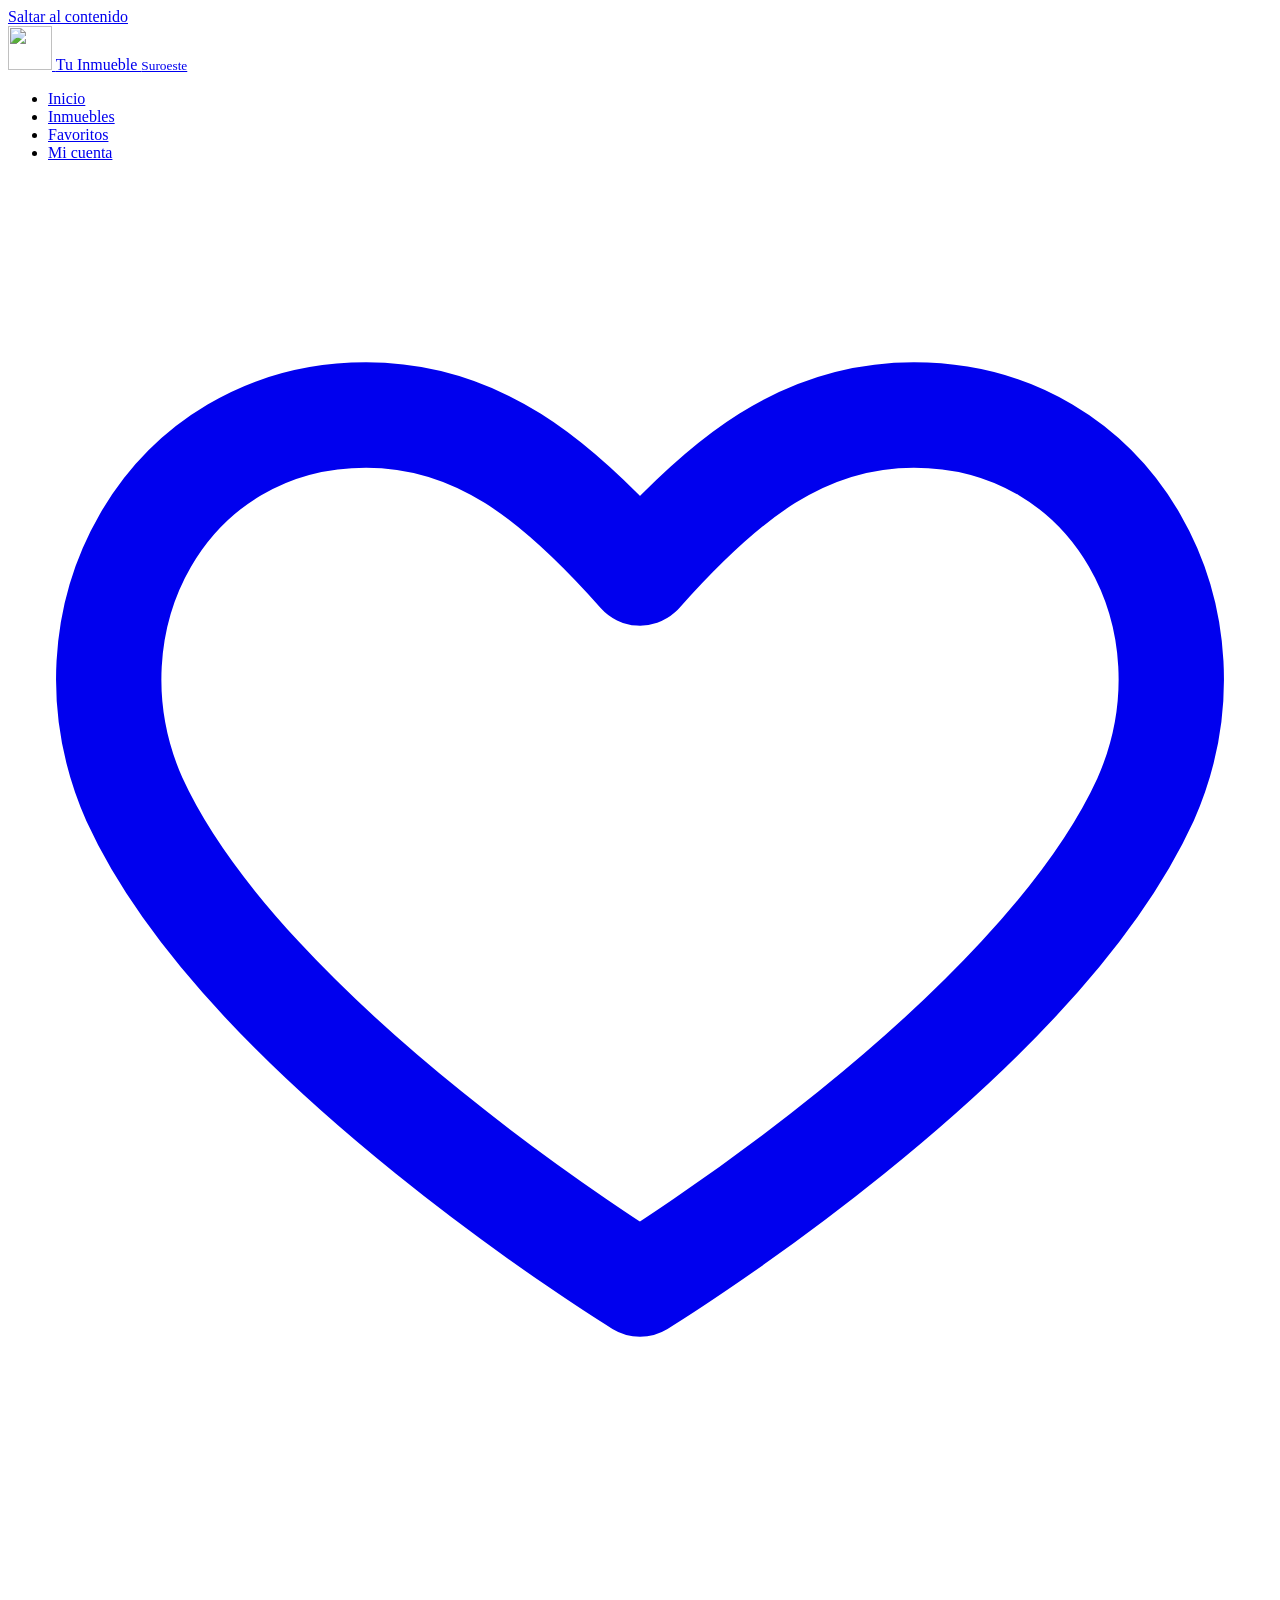
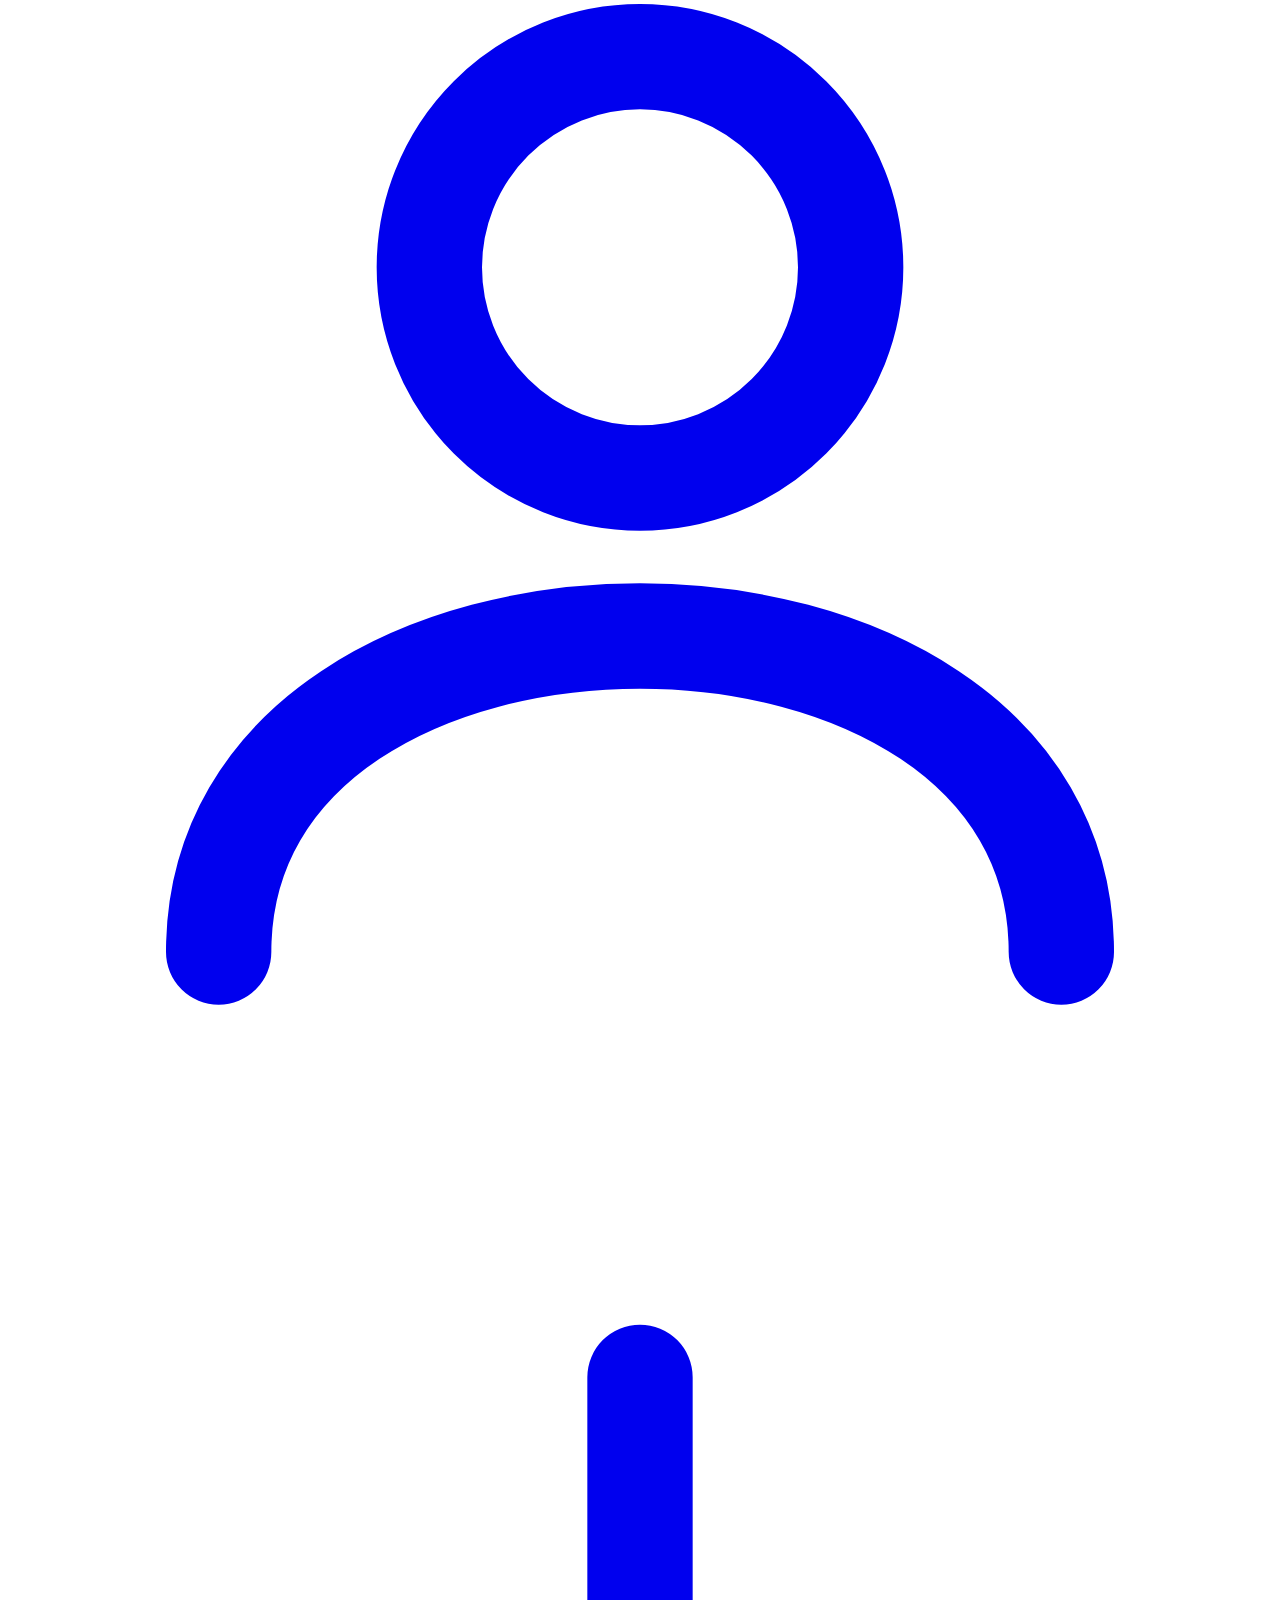
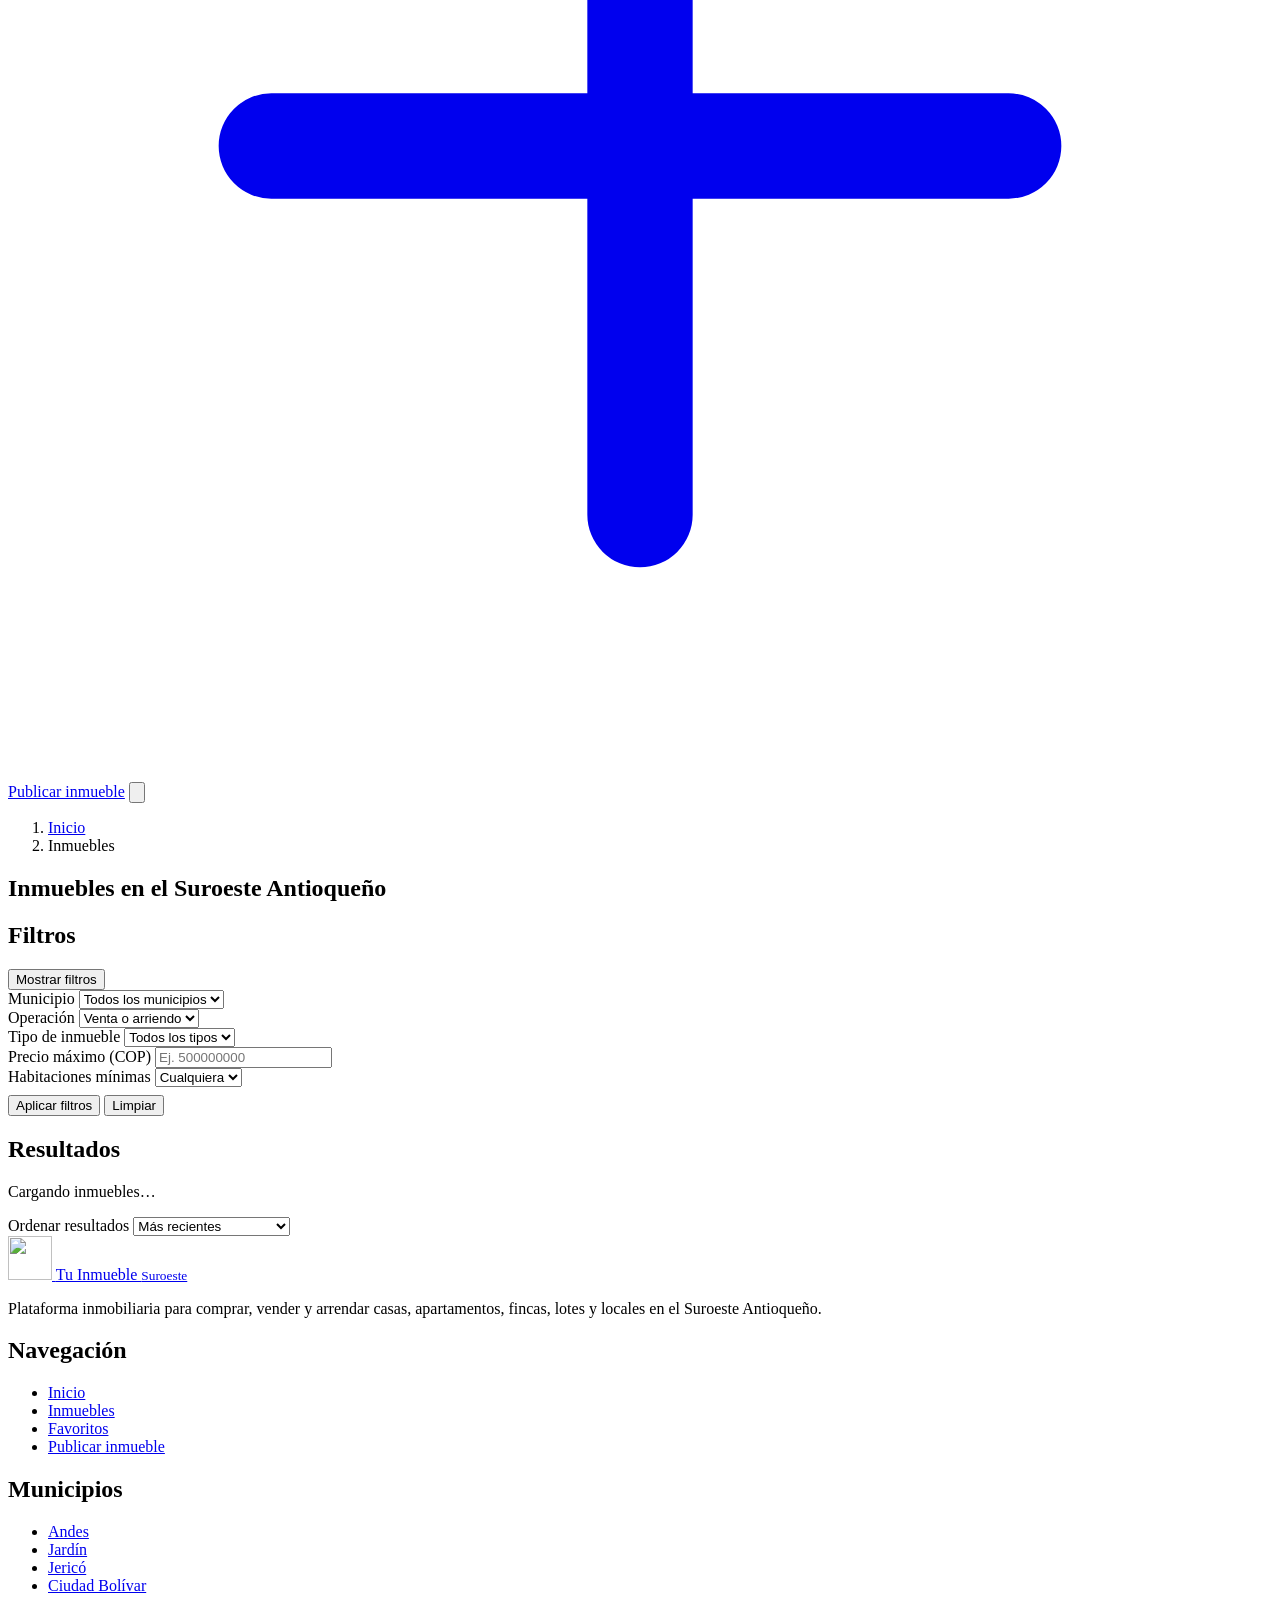
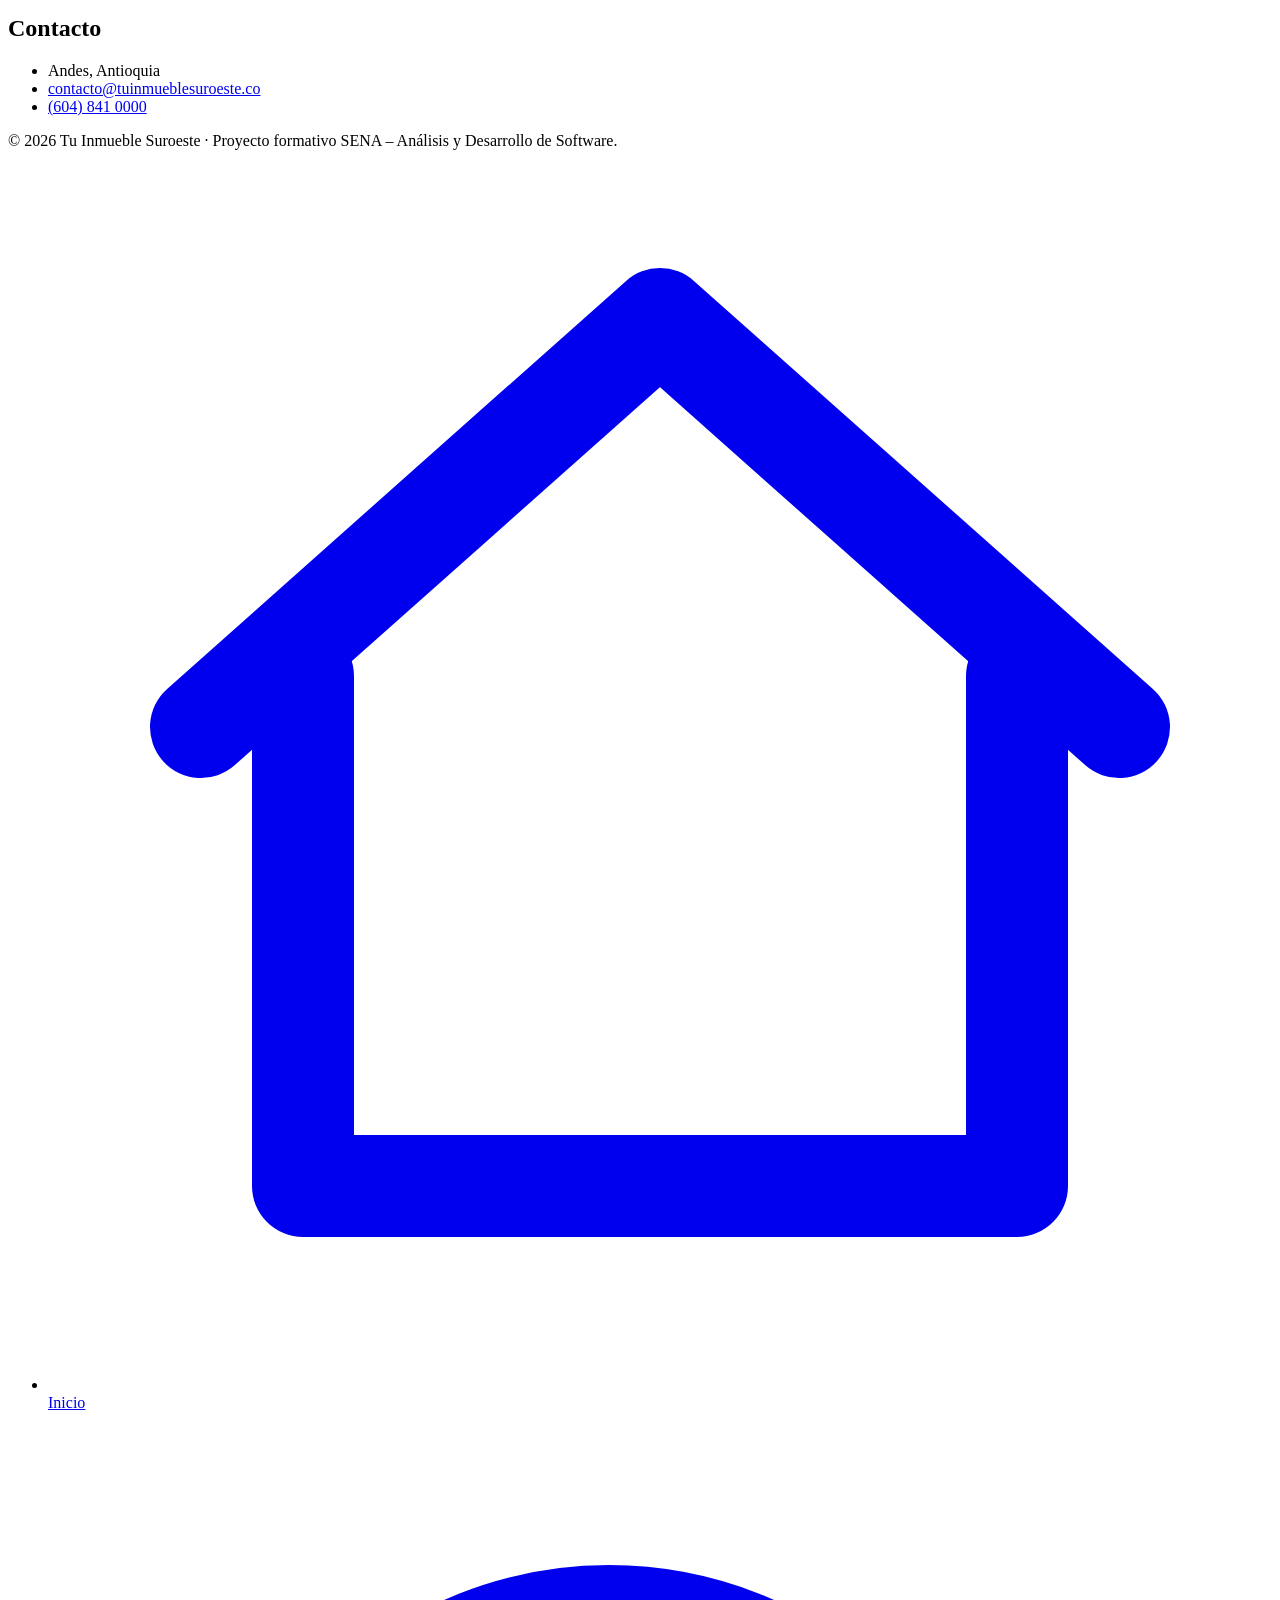
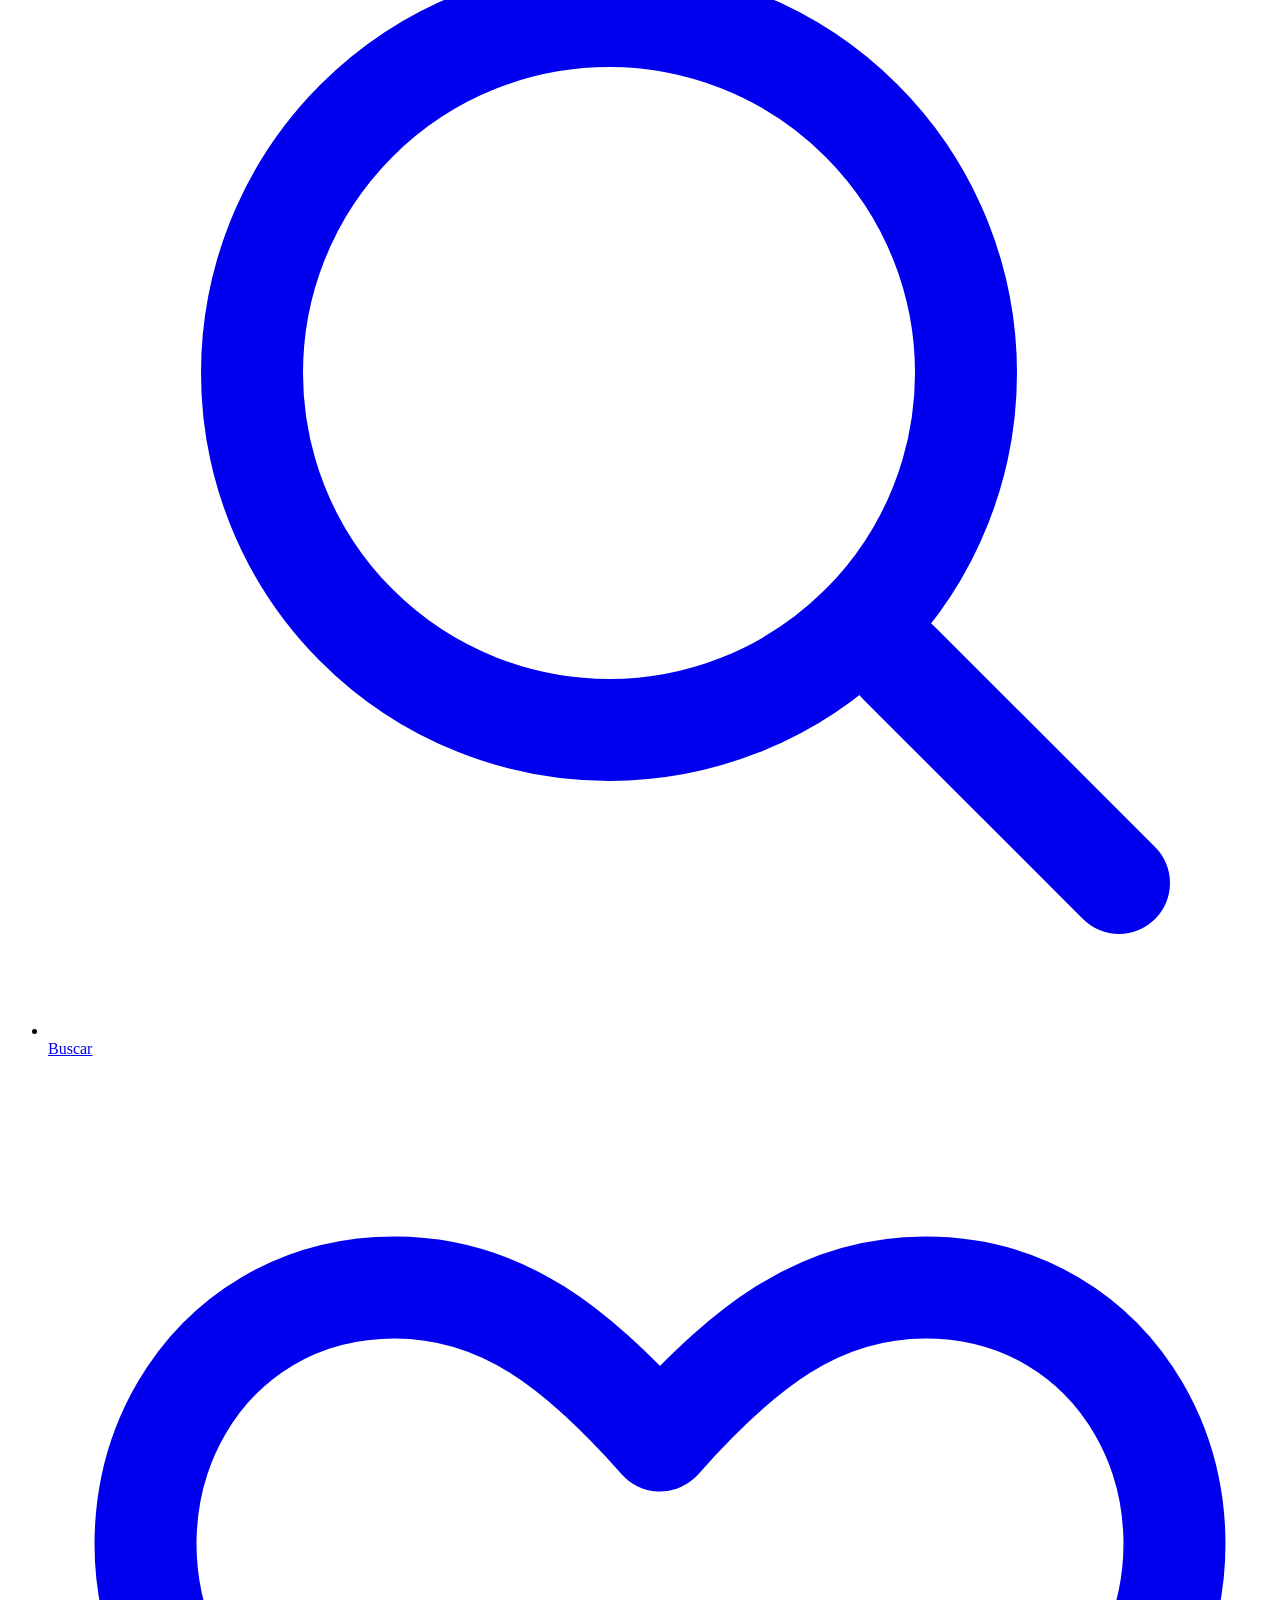
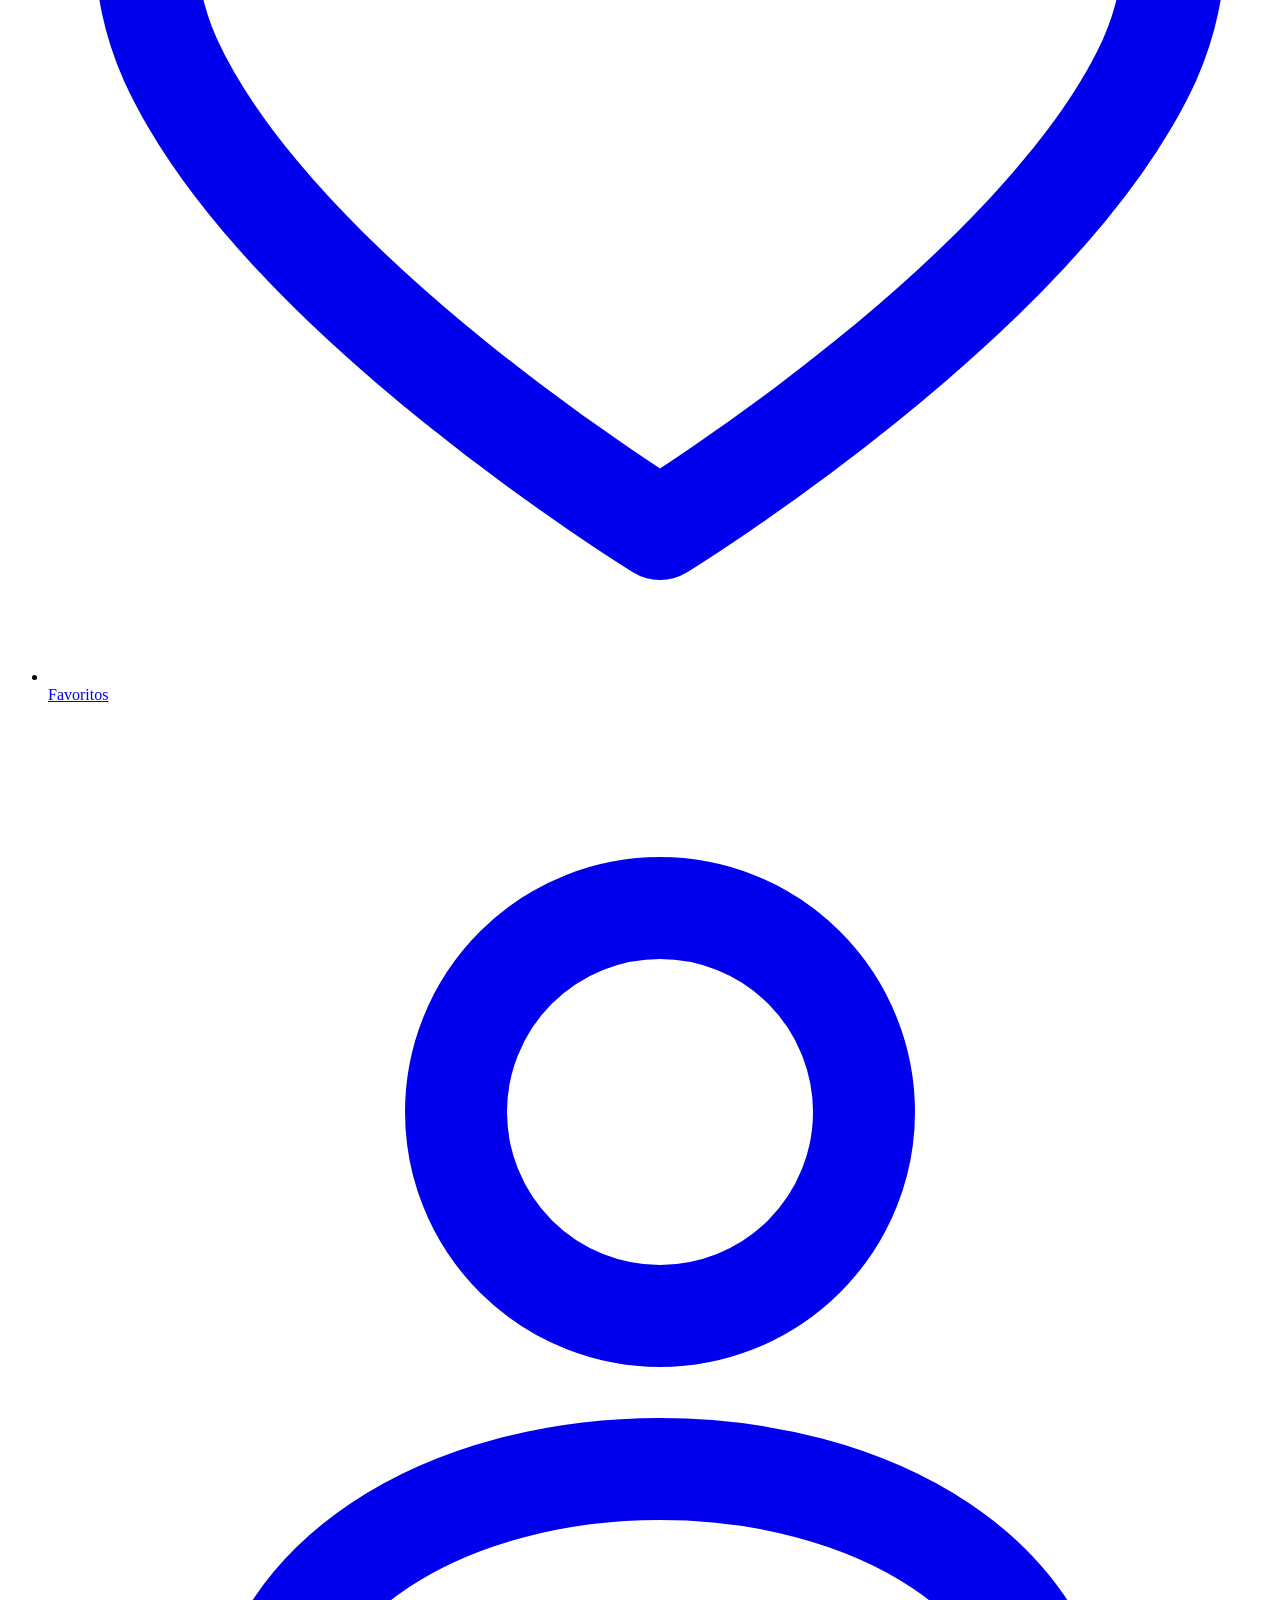
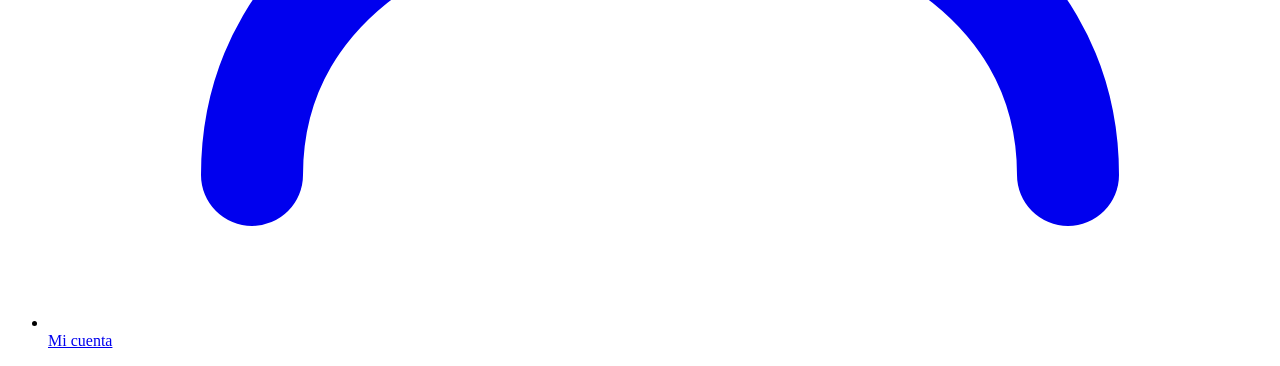
==== catalogo.html @ 83ddbb60 "Paginas de usuario (Home, catalogo, detalle, autenticacion, favoritos, Mi cuenta, publicar) y README" ====
<!DOCTYPE html>
<html lang="es">
<head>
    <meta charset="UTF-8">
    <meta name="viewport" content="width=device-width, initial-scale=1.0">
    <title>Inmuebles | Tu Inmueble Suroeste</title>
    <meta name="description" content="Catálogo de inmuebles en venta y arriendo en el Suroeste Antioqueño.">
    <link rel="icon" href="assets/img/logo.jpg">
    <link rel="preconnect" href="https://fonts.googleapis.com">
    <link rel="preconnect" href="https://fonts.gstatic.com" crossorigin>
    <link href="https://fonts.googleapis.com/css2?family=Inter:wght@400;500;600;700&display=swap" rel="stylesheet">
    <link rel="stylesheet" href="css/styles.css">
    <link rel="stylesheet" href="css/responsive.css">
</head>
<body data-page="catalogo" data-base="">

    <a class="skip-link" href="#contenido">Saltar al contenido</a>
    <header class="site-header">
        <div class="container">
            <a class="brand" href="index.html">
                <img src="assets/img/logo.jpg" alt="" width="44" height="44">
                <span>Tu Inmueble <small>Suroeste</small></span>
            </a>
            <nav class="main-nav" id="menu-principal" aria-label="Navegación principal">
                <ul>
                    <li><a href="index.html">Inicio</a></li>
                    <li><a href="catalogo.html" aria-current="page">Inmuebles</a></li>
                    <li><a href="favoritos.html">Favoritos</a></li>
                    <li><a href="mi-cuenta.html">Mi cuenta</a></li>
                </ul>
            </nav>
            <div class="header-actions">
                <a class="icon-link" href="favoritos.html" aria-label="Favoritos">
                    <svg viewBox="0 0 24 24" fill="none" stroke="currentColor" stroke-width="2" stroke-linecap="round" stroke-linejoin="round" aria-hidden="true"><path d="M12 21s-7.5-4.6-9.6-9.2C.9 8.4 3 4.5 6.8 4.5c2.1 0 3.6 1.2 5.2 3 1.6-1.8 3.1-3 5.2-3 3.8 0 5.9 3.9 4.4 7.3C19.5 16.4 12 21 12 21z"/></svg>
                    <span class="fav-count" hidden>0</span>
                </a>
                <a class="icon-link" href="login.html" aria-label="Ingresar o crear cuenta"><svg viewBox="0 0 24 24" fill="none" stroke="currentColor" stroke-width="2" stroke-linecap="round" stroke-linejoin="round" aria-hidden="true"><circle cx="12" cy="8" r="4"/><path d="M4 21c0-4 4-6 8-6s8 2 8 6"/></svg></a>
                <a class="btn btn-primary" href="publicar.html"><svg viewBox="0 0 24 24" fill="none" stroke="currentColor" stroke-width="2" stroke-linecap="round" stroke-linejoin="round" aria-hidden="true"><path d="M12 5v14M5 12h14"/></svg> Publicar inmueble</a>
                <button type="button" class="menu-toggle" aria-label="Abrir menú" aria-expanded="false" aria-controls="menu-principal"><svg viewBox="0 0 24 24" fill="none" stroke="currentColor" stroke-width="2" stroke-linecap="round" stroke-linejoin="round" aria-hidden="true"><path d="M4 6h16M4 12h16M4 18h16"/></svg></button>
            </div>
        </div>
    </header>

    <main id="contenido">
        <section class="page-title">
            <div class="container">
                <nav class="breadcrumb" aria-label="Ruta de navegación">
                    <ol>
                        <li><a href="index.html">Inicio</a></li>
                        <li aria-current="page">Inmuebles</li>
                    </ol>
                </nav>
                <h1>Inmuebles en el Suroeste Antioqueño</h1>
            </div>
        </section>

        <div class="container catalog-layout">
            <aside class="filters" data-collapsed="true" aria-labelledby="titulo-filtros">
                <h2 id="titulo-filtros">Filtros</h2>
                <button type="button" class="btn btn-outline btn-block filters-toggle" aria-expanded="false" aria-controls="form-filtros">Mostrar filtros</button>
                <form id="form-filtros">
                    <div class="form-field">
                        <label for="f-municipio">Municipio</label>
                        <select id="f-municipio" name="municipio">
                            <option value="">Todos los municipios</option>
                            <option value="Andes">Andes</option>
                            <option value="Betania">Betania</option>
                            <option value="Ciudad Bolívar">Ciudad Bolívar</option>
                            <option value="Hispania">Hispania</option>
                            <option value="Jardín">Jardín</option>
                            <option value="Jericó">Jericó</option>
                            <option value="Támesis">Támesis</option>
                        </select>
                    </div>
                    <div class="form-field">
                        <label for="f-operacion">Operación</label>
                        <select id="f-operacion" name="operacion">
                            <option value="">Venta o arriendo</option>
                            <option value="venta">Venta</option>
                            <option value="arriendo">Arriendo</option>
                        </select>
                    </div>
                    <div class="form-field">
                        <label for="f-tipo">Tipo de inmueble</label>
                        <select id="f-tipo" name="tipo">
                            <option value="">Todos los tipos</option>
                            <option value="casa">Casa</option>
                            <option value="apartamento">Apartamento</option>
                            <option value="finca">Finca</option>
                            <option value="lote">Lote</option>
                            <option value="local">Local</option>
                        </select>
                    </div>
                    <div class="form-field">
                        <label for="f-precio">Precio máximo (COP)</label>
                        <input type="number" id="f-precio" name="precio_max" min="0" step="100000" placeholder="Ej. 500000000">
                    </div>
                    <div class="form-field">
                        <label for="f-habitaciones">Habitaciones mínimas</label>
                        <select id="f-habitaciones" name="habitaciones">
                            <option value="">Cualquiera</option>
                            <option value="1">1 o más</option>
                            <option value="2">2 o más</option>
                            <option value="3">3 o más</option>
                            <option value="4">4 o más</option>
                        </select>
                    </div>
                    <button type="submit" class="btn btn-primary btn-block">Aplicar filtros</button>
                    <button type="reset" class="btn btn-outline btn-block" style="margin-top:8px">Limpiar</button>
                </form>
            </aside>

            <section aria-labelledby="titulo-resultados">
                <h2 id="titulo-resultados" class="visually-hidden">Resultados</h2>
                <div class="results-bar">
                    <p id="total-resultados" aria-live="polite">Cargando inmuebles…</p>
                    <div class="form-field" style="margin:0">
                        <label for="orden" class="visually-hidden">Ordenar resultados</label>
                        <select id="orden">
                            <option value="">Más recientes</option>
                            <option value="precio-asc">Precio: menor a mayor</option>
                            <option value="precio-desc">Precio: mayor a menor</option>
                        </select>
                    </div>
                </div>
                <div class="grid-cards" id="resultados"></div>
                <div class="empty-state" id="sin-resultados" hidden>
                    <span class="icon"><svg viewBox="0 0 24 24" fill="none" stroke="currentColor" stroke-width="2" stroke-linecap="round" stroke-linejoin="round" aria-hidden="true"><circle cx="11" cy="11" r="7"/><path d="M21 21l-4.3-4.3"/></svg></span>
                    <h3>No encontramos inmuebles con esos filtros</h3>
                    <p class="text-secondary">Prueba con otro municipio o un precio máximo mayor.</p>
                    <button type="reset" form="form-filtros" class="btn btn-secondary">Limpiar filtros</button>
                </div>
            </section>
        </div>
    </main>

    <footer class="site-footer">
        <div class="container">
            <div class="footer-grid">
                <section>
                    <a class="brand" href="index.html">
                <img src="assets/img/logo.jpg" alt="" width="44" height="44">
                <span>Tu Inmueble <small>Suroeste</small></span>
            </a>
                    <p>Plataforma inmobiliaria para comprar, vender y arrendar casas, apartamentos, fincas, lotes y locales en el Suroeste Antioqueño.</p>
                </section>
                <nav aria-label="Navegación del pie de página">
                    <h2>Navegación</h2>
                    <ul>
                        <li><a href="index.html">Inicio</a></li>
                        <li><a href="catalogo.html">Inmuebles</a></li>
                        <li><a href="favoritos.html">Favoritos</a></li>
                        <li><a href="publicar.html">Publicar inmueble</a></li>
                    </ul>
                </nav>
                <section>
                    <h2>Municipios</h2>
                    <ul>
                        <li><a href="catalogo.html?municipio=Andes">Andes</a></li>
                        <li><a href="catalogo.html?municipio=Jard%C3%ADn">Jardín</a></li>
                        <li><a href="catalogo.html?municipio=Jeric%C3%B3">Jericó</a></li>
                        <li><a href="catalogo.html?municipio=Ciudad%20Bol%C3%ADvar">Ciudad Bolívar</a></li>
                    </ul>
                </section>
                <section>
                    <h2>Contacto</h2>
                    <ul>
                        <li>Andes, Antioquia</li>
                        <li><a href="mailto:contacto@tuinmueblesuroeste.co">contacto@tuinmueblesuroeste.co</a></li>
                        <li><a href="tel:+576048410000">(604) 841 0000</a></li>
                    </ul>
                </section>
            </div>
            <p class="footer-bottom">© <span data-year>2026</span> Tu Inmueble Suroeste · Proyecto formativo SENA – Análisis y Desarrollo de Software.</p>
        </div>
    </footer>

    <nav class="bottom-nav" aria-label="Navegación móvil">
        <ul>
            <li><a href="index.html"><svg viewBox="0 0 24 24" fill="none" stroke="currentColor" stroke-width="2" stroke-linecap="round" stroke-linejoin="round" aria-hidden="true"><path d="M3 11l9-8 9 8"/><path d="M5 10v10h14V10"/></svg>Inicio</a></li>
            <li><a href="catalogo.html" aria-current="page"><svg viewBox="0 0 24 24" fill="none" stroke="currentColor" stroke-width="2" stroke-linecap="round" stroke-linejoin="round" aria-hidden="true"><circle cx="11" cy="11" r="7"/><path d="M21 21l-4.3-4.3"/></svg>Buscar</a></li>
            <li><a href="favoritos.html"><svg viewBox="0 0 24 24" fill="none" stroke="currentColor" stroke-width="2" stroke-linecap="round" stroke-linejoin="round" aria-hidden="true"><path d="M12 21s-7.5-4.6-9.6-9.2C.9 8.4 3 4.5 6.8 4.5c2.1 0 3.6 1.2 5.2 3 1.6-1.8 3.1-3 5.2-3 3.8 0 5.9 3.9 4.4 7.3C19.5 16.4 12 21 12 21z"/></svg>Favoritos</a></li>
            <li><a href="mi-cuenta.html"><svg viewBox="0 0 24 24" fill="none" stroke="currentColor" stroke-width="2" stroke-linecap="round" stroke-linejoin="round" aria-hidden="true"><circle cx="12" cy="8" r="4"/><path d="M4 21c0-4 4-6 8-6s8 2 8 6"/></svg>Mi cuenta</a></li>
        </ul>
    </nav>

    <script src="js/data.js"></script>
    <script src="js/main.js"></script>
</body>
</html>
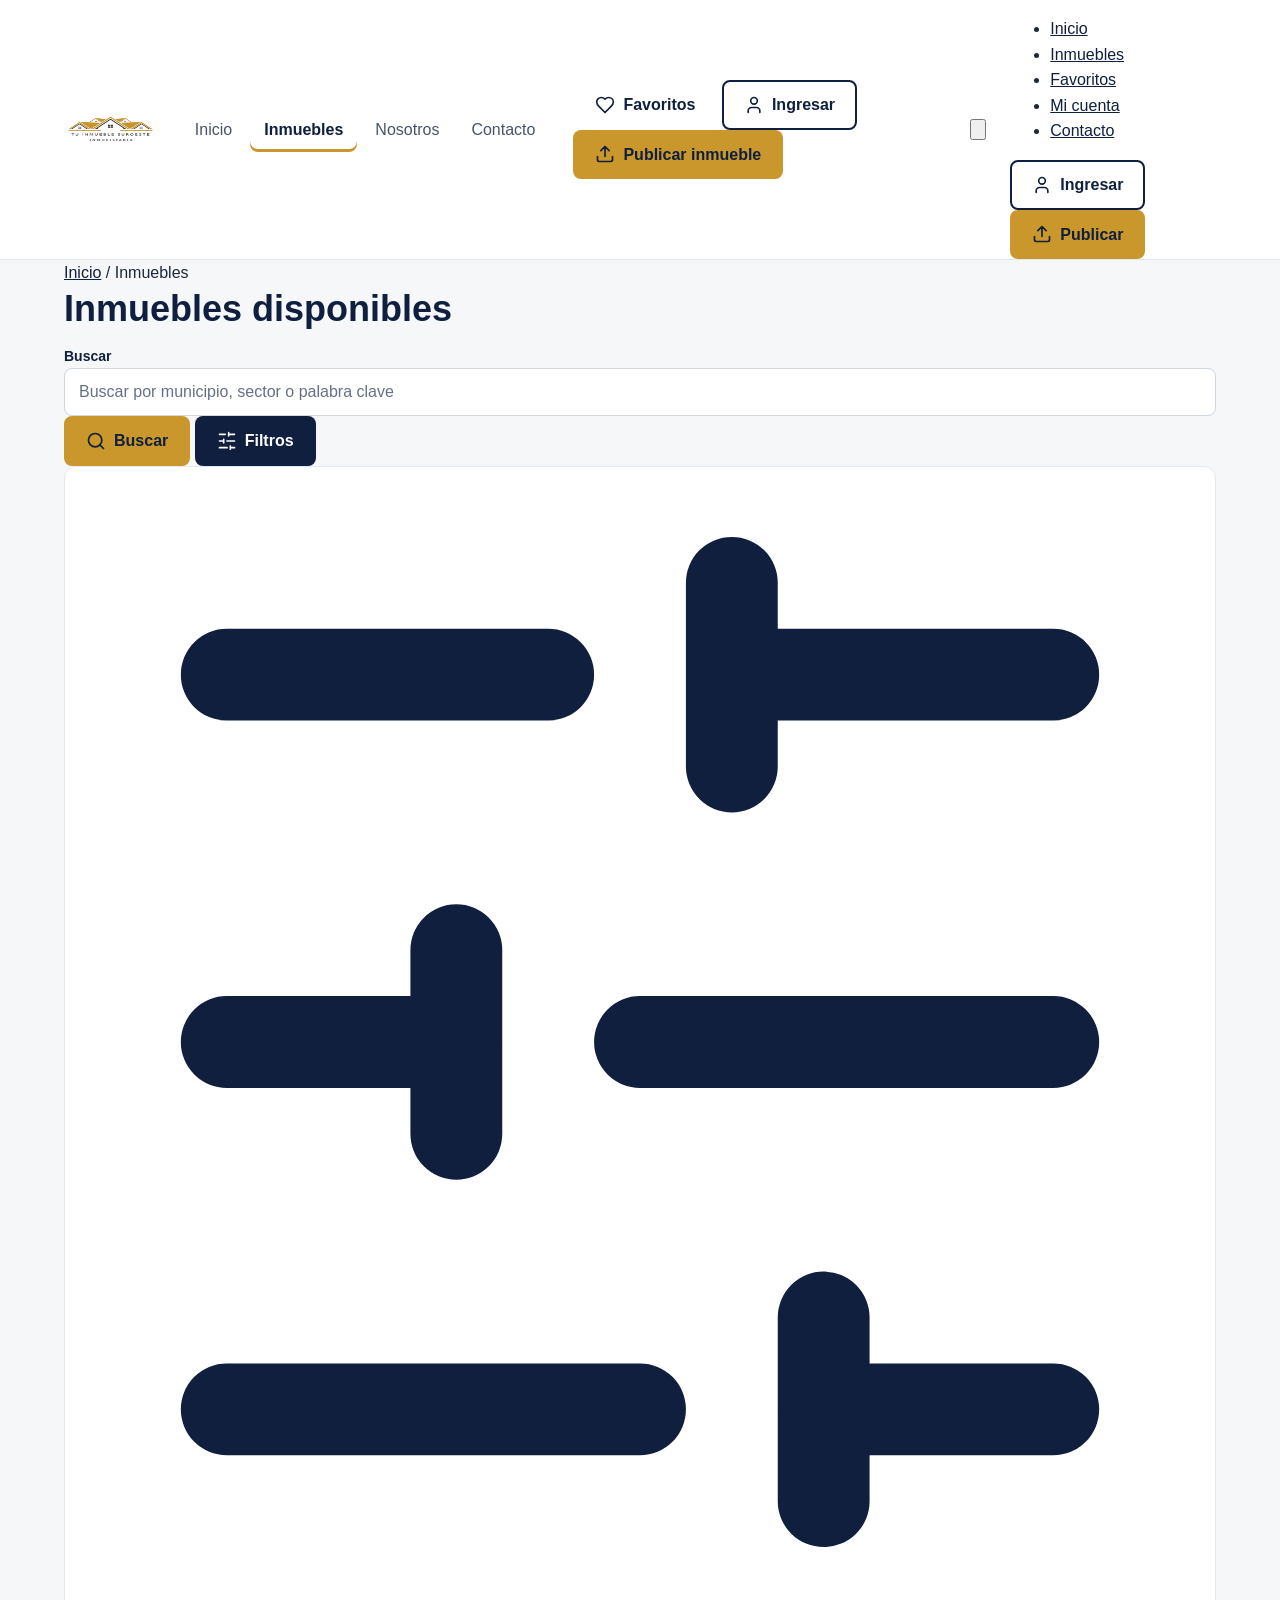
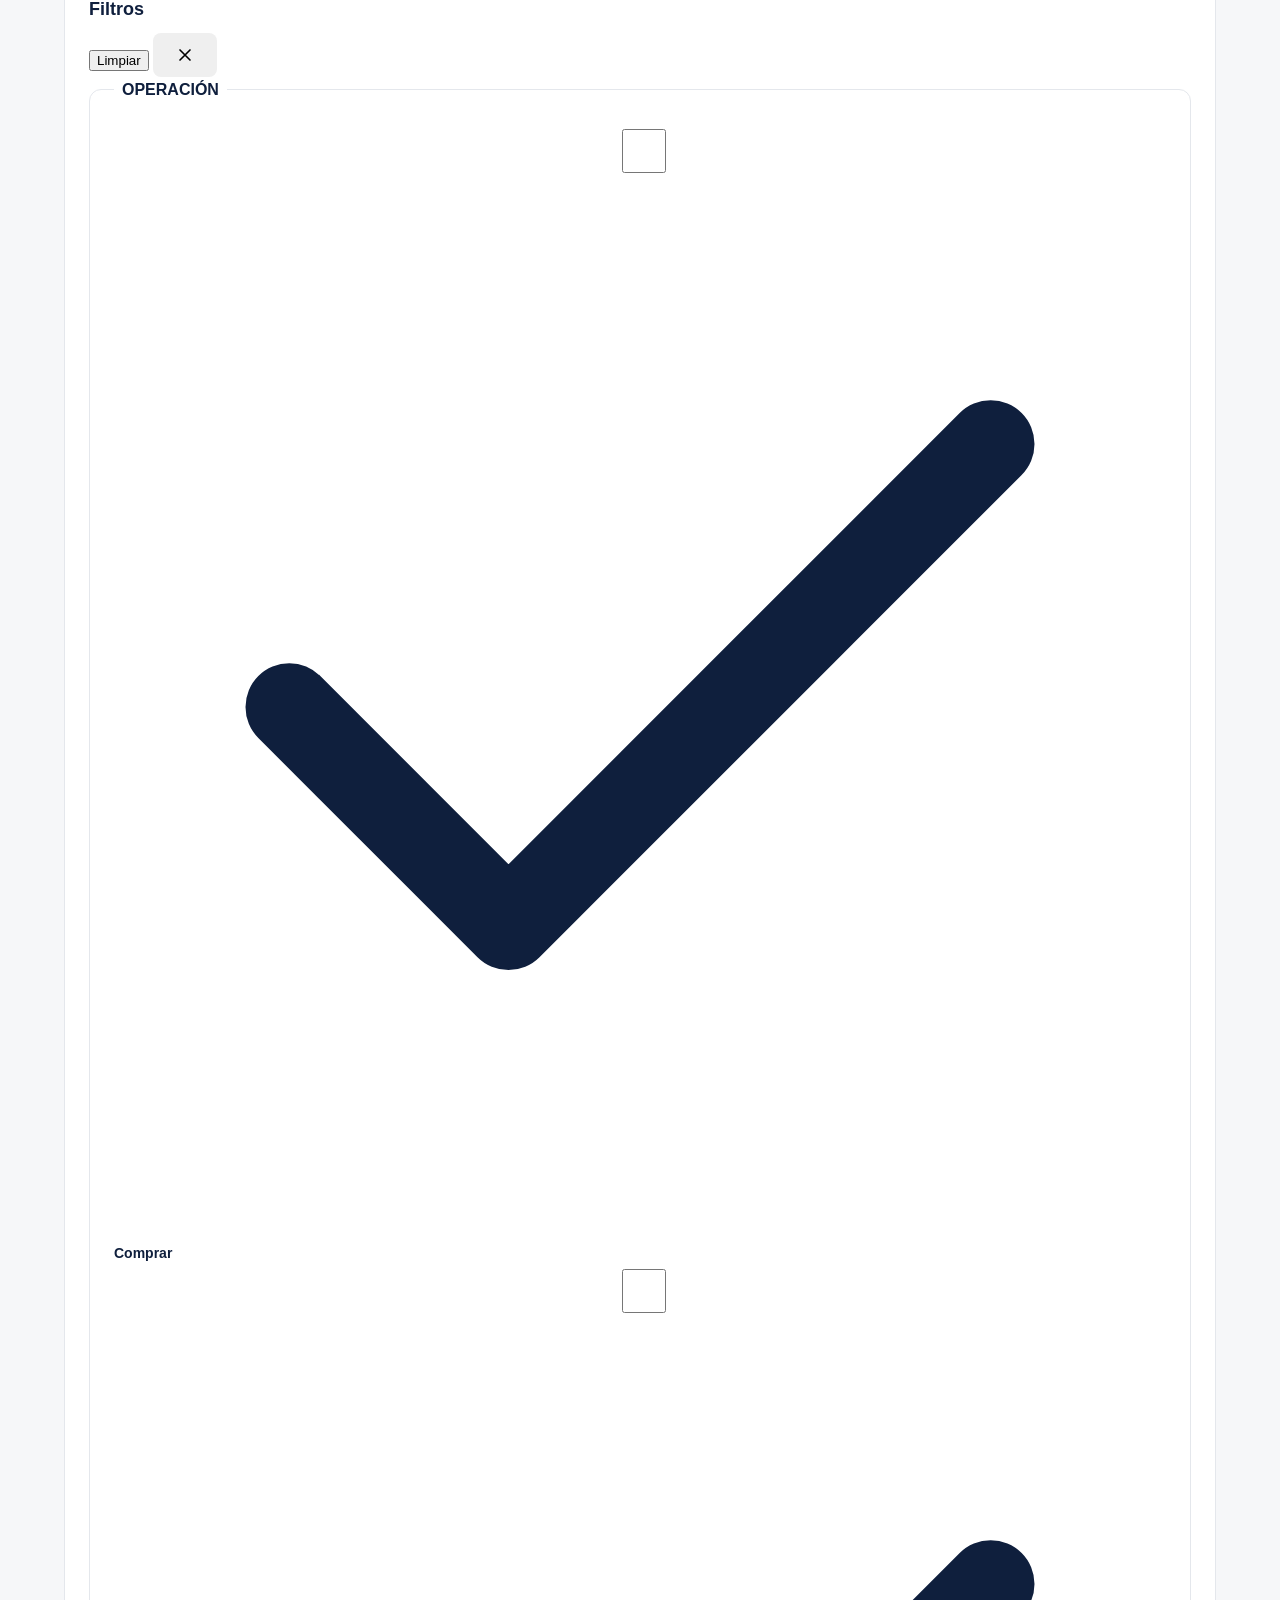
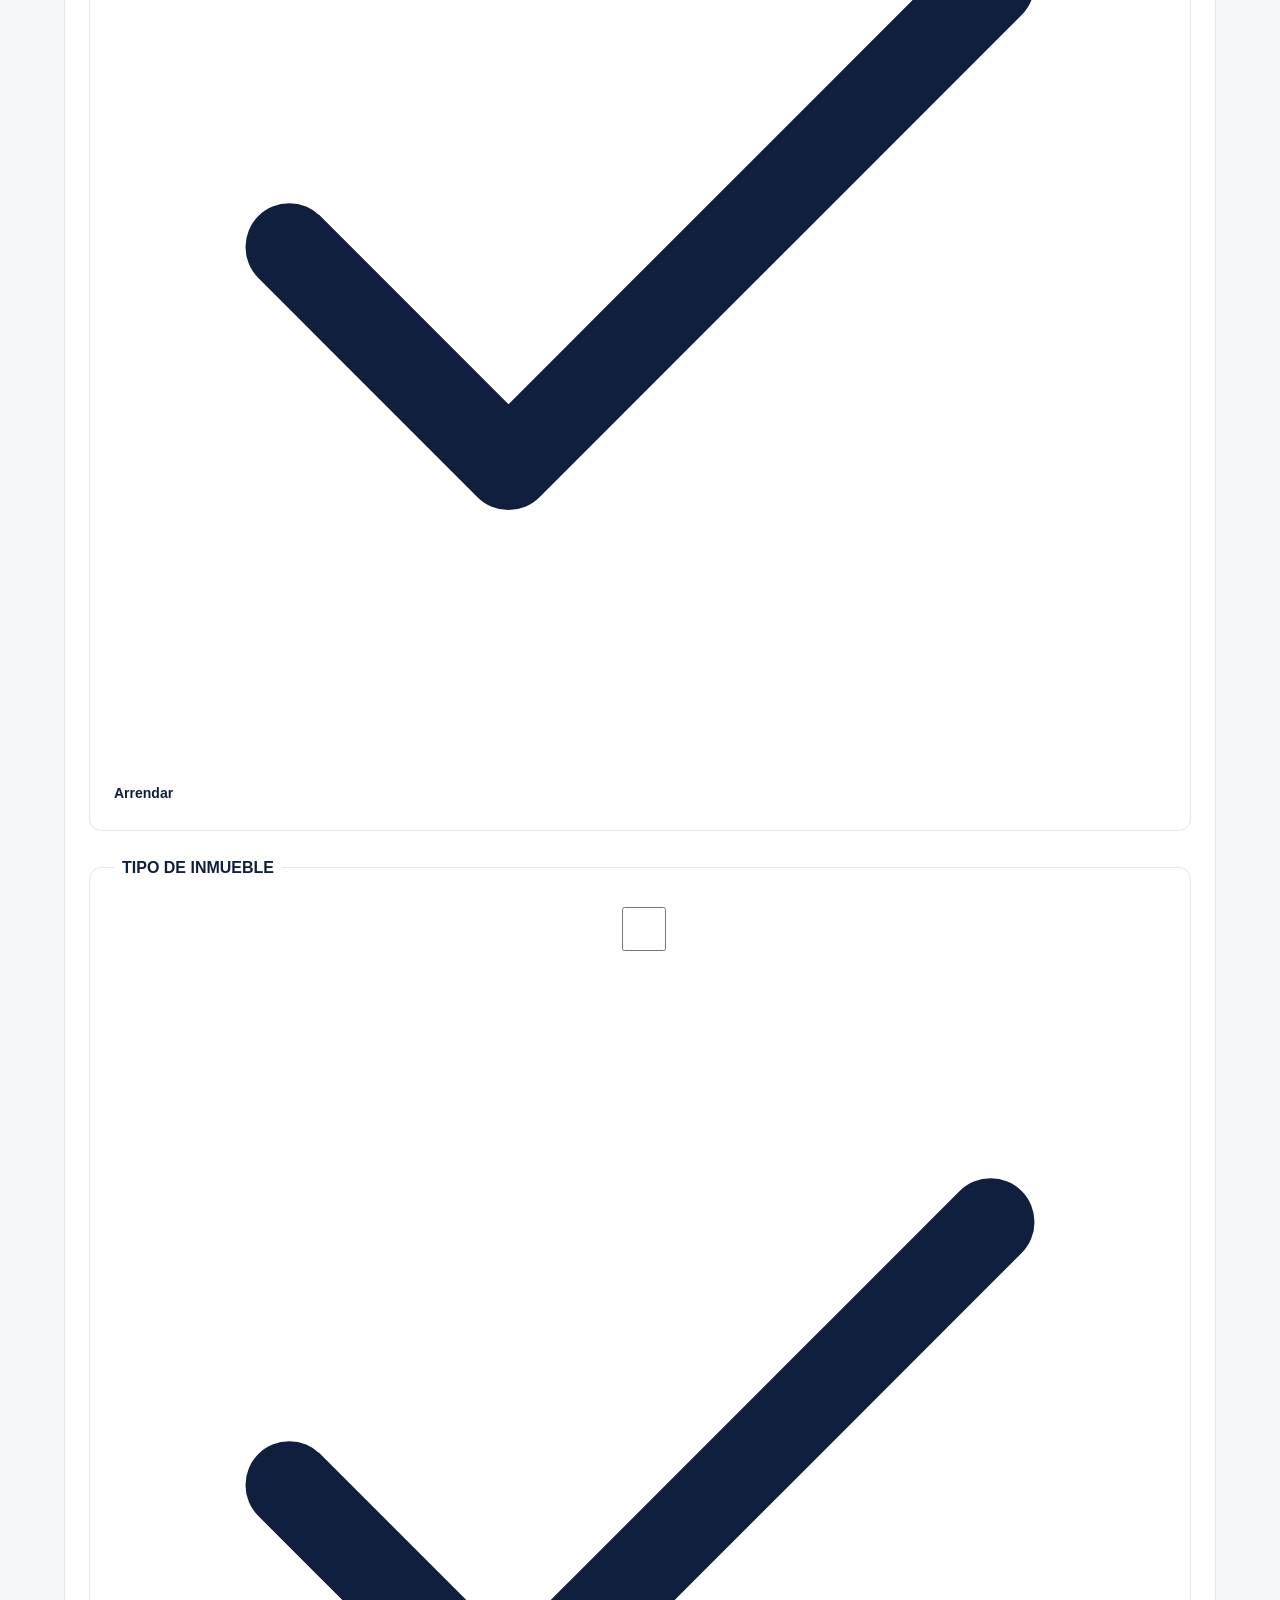
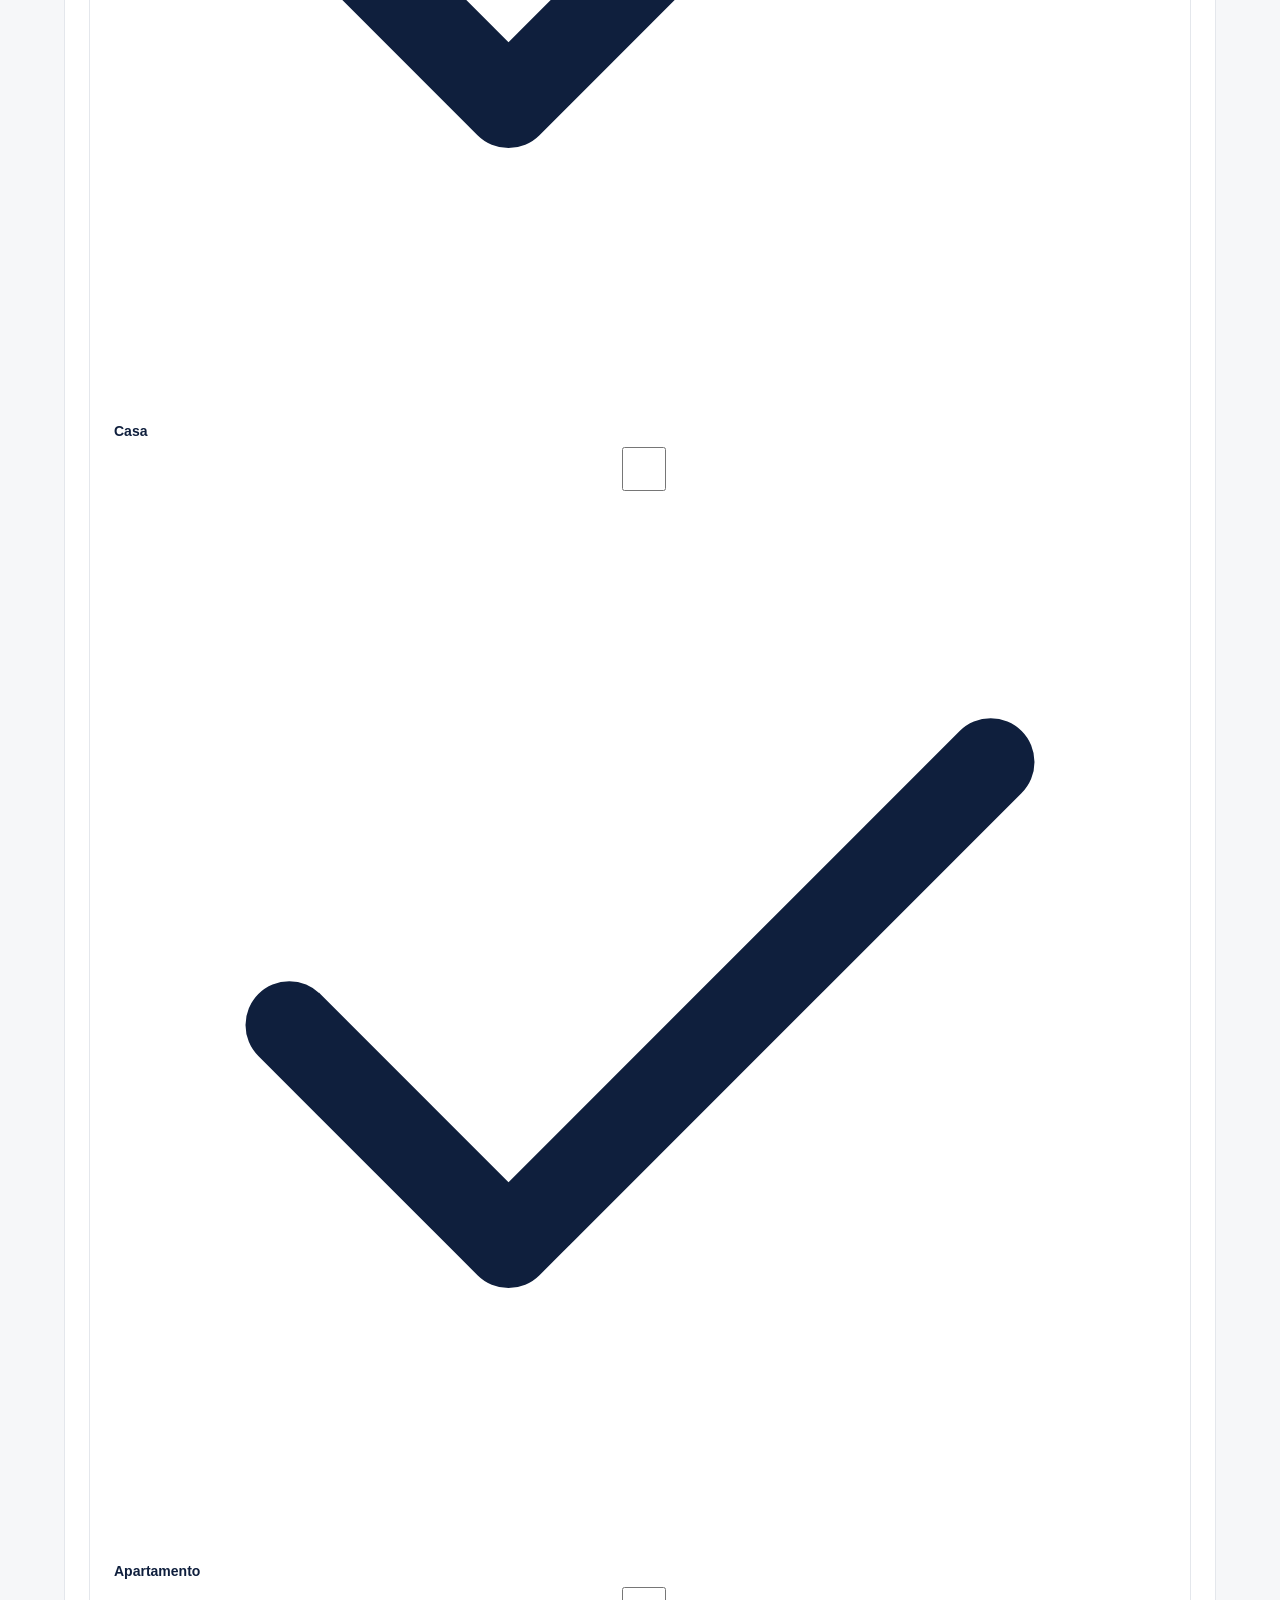
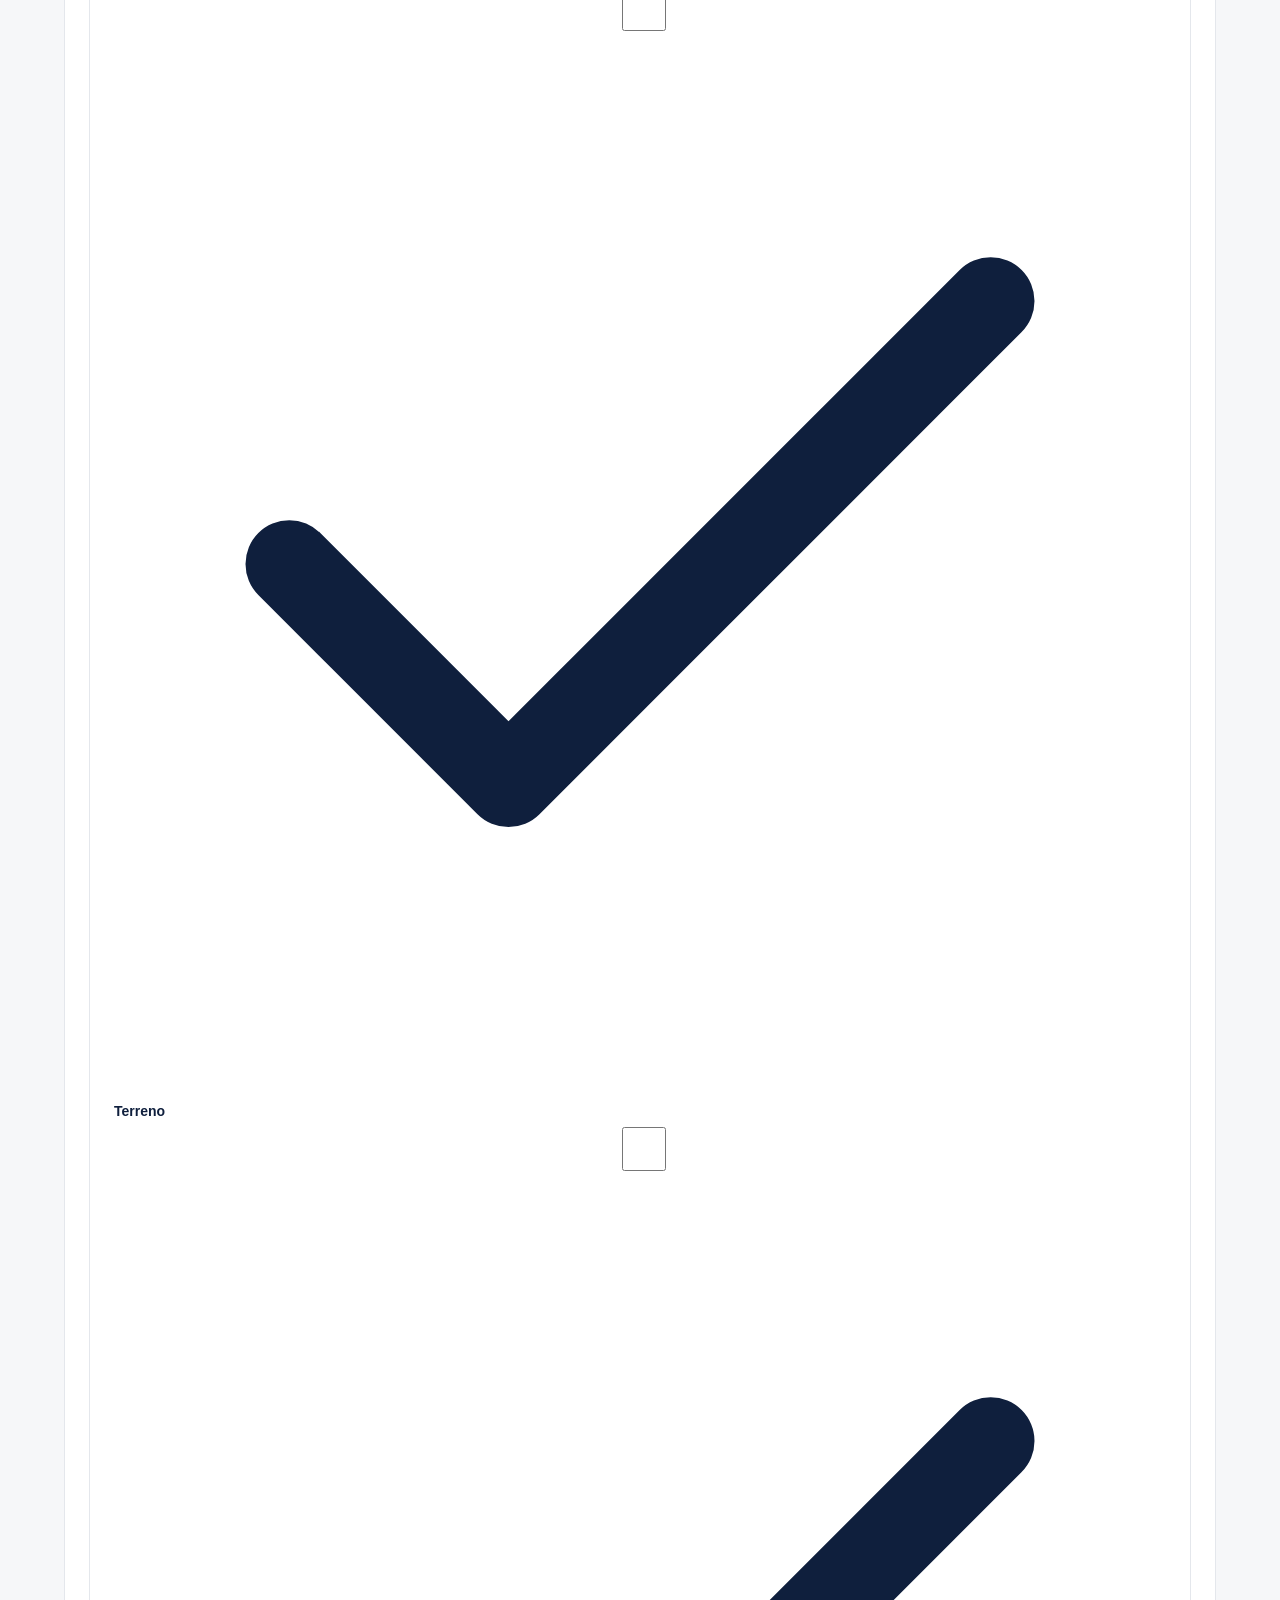
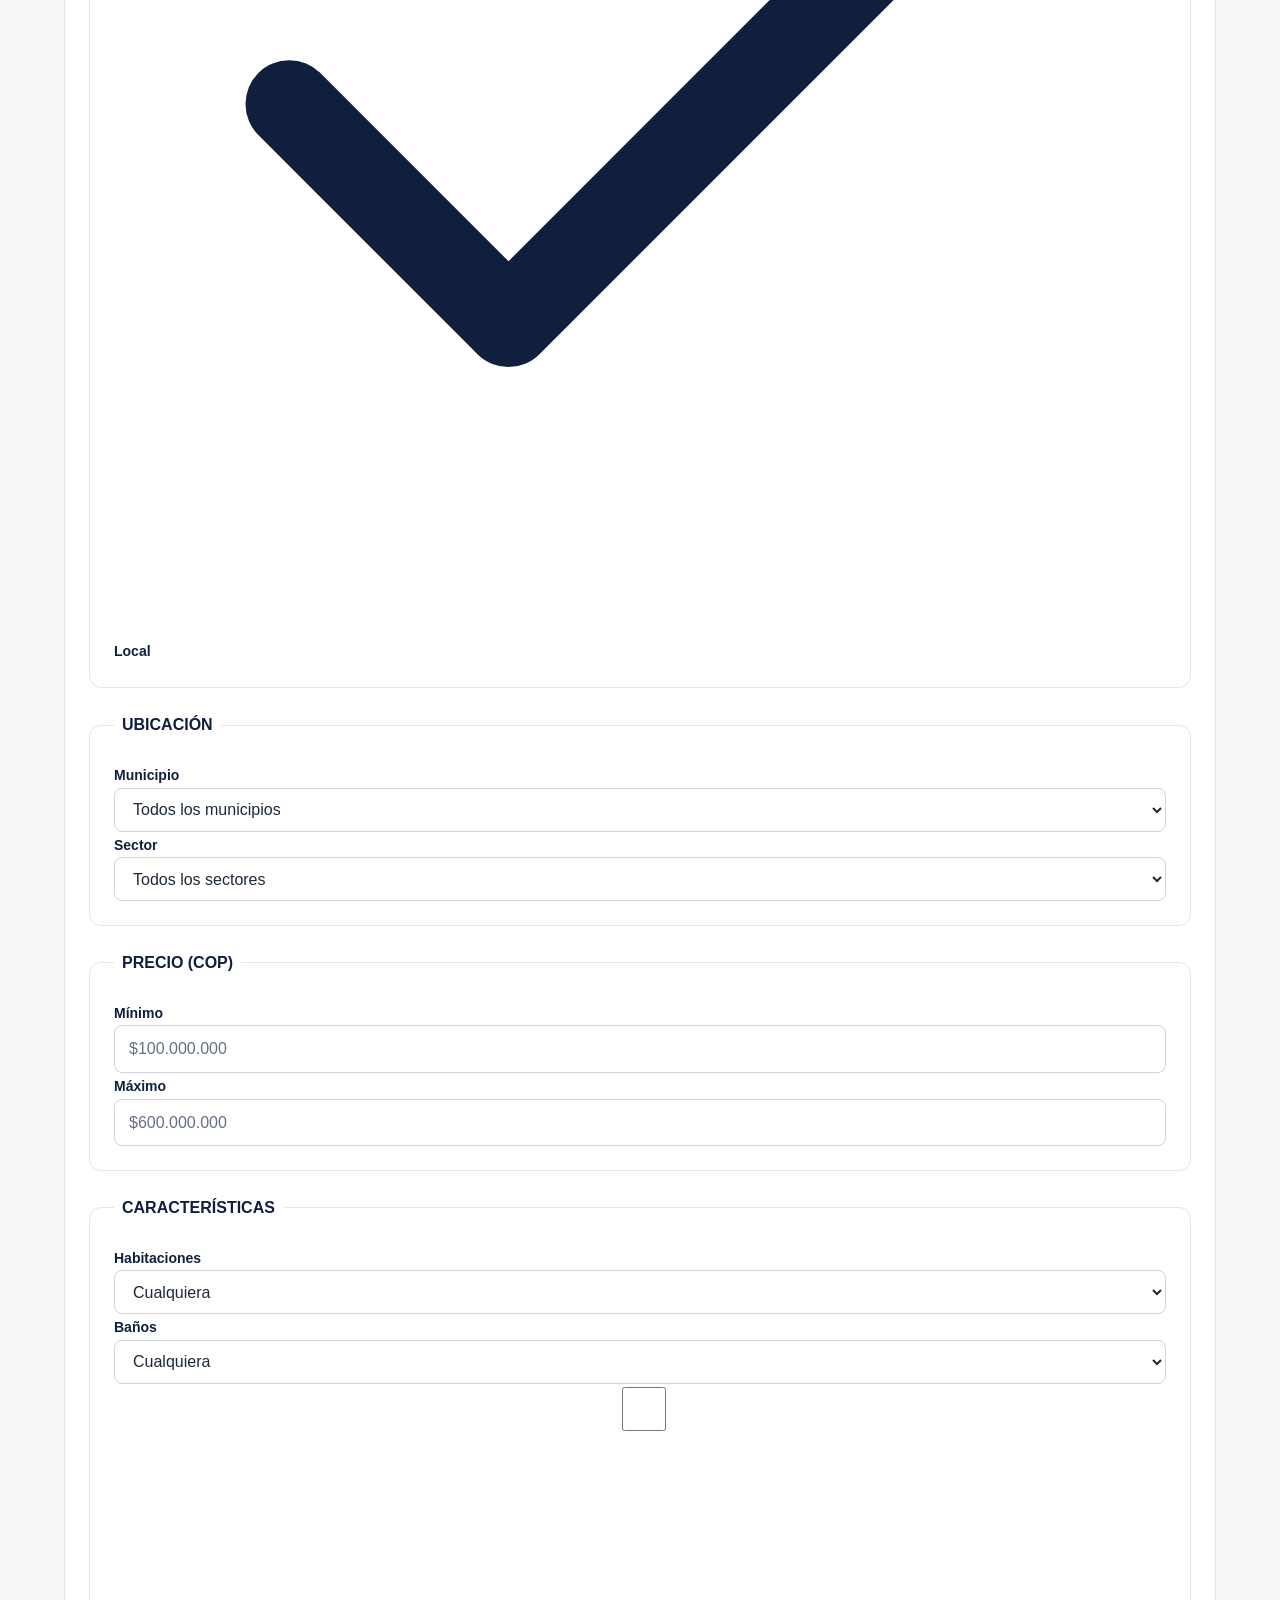
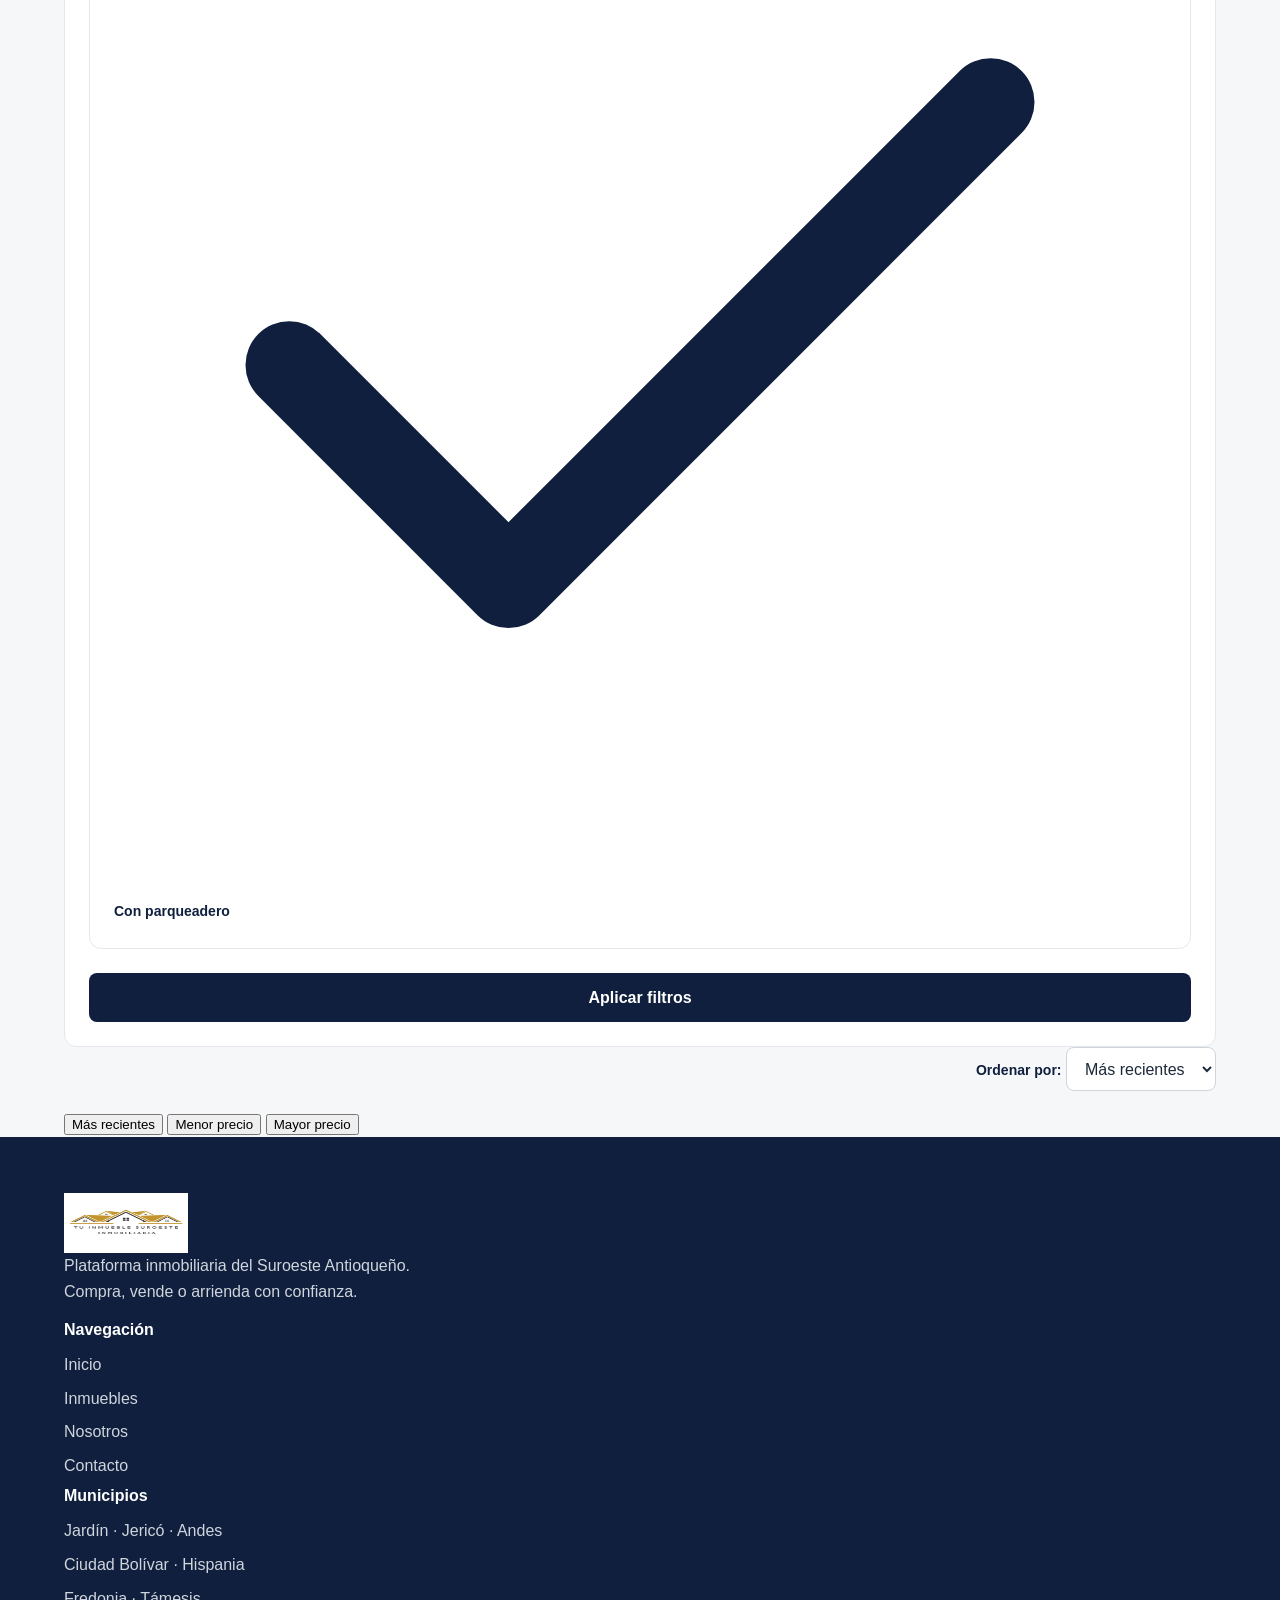
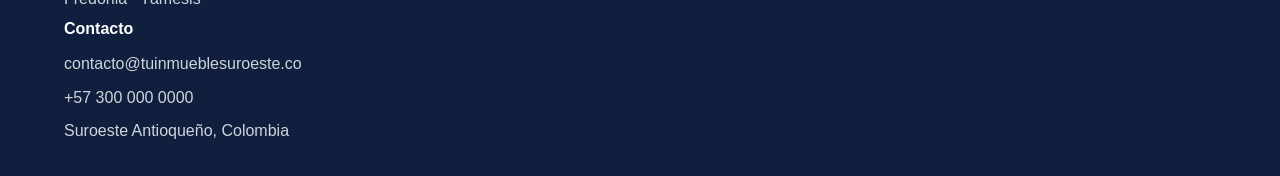
==== commit 4df312b1: "Paginas de usuario igualadas al Figma EV03 (D01-D09, M01-M05)" ====
--- a/catalogo.html
+++ b/catalogo.html
@@ -3,7 +3,7 @@
 <head>
     <meta charset="UTF-8">
     <meta name="viewport" content="width=device-width, initial-scale=1.0">
-    <title>Inmuebles | Tu Inmueble Suroeste</title>
+    <title>Inmuebles disponibles | Tu Inmueble Suroeste</title>
     <meta name="description" content="Catálogo de inmuebles en venta y arriendo en el Suroeste Antioqueño.">
     <link rel="icon" href="assets/img/logo.jpg">
     <link rel="preconnect" href="https://fonts.googleapis.com">
@@ -12,175 +12,186 @@
     <link rel="stylesheet" href="css/styles.css">
     <link rel="stylesheet" href="css/responsive.css">
 </head>
-<body data-page="catalogo" data-base="">
+<body data-page="catalogo" class="bg-gray">
 
     <a class="skip-link" href="#contenido">Saltar al contenido</a>
     <header class="site-header">
         <div class="container">
-            <a class="brand" href="index.html">
-                <img src="assets/img/logo.jpg" alt="" width="44" height="44">
-                <span>Tu Inmueble <small>Suroeste</small></span>
-            </a>
-            <nav class="main-nav" id="menu-principal" aria-label="Navegación principal">
+            <a class="logo" href="index.html"><img src="assets/img/logo.jpg" alt="Tu Inmueble Suroeste - Inicio" width="124" height="60"></a>
+            <nav class="main-nav" aria-label="Navegación principal">
+                <ul>
+                    <li><a href="index.html">Inicio</a></li>
+                    <li><a href="catalogo.html" aria-current="page">Inmuebles</a></li>
+                    <li><a href="index.html#nosotros">Nosotros</a></li>
+                    <li><a href="#contacto">Contacto</a></li>
+                </ul>
+            </nav>
+            <div class="nav-actions">
+                <a class="btn btn-ghost" href="favoritos.html"><svg viewBox="0 0 24 24" fill="none" stroke="currentColor" stroke-width="2" stroke-linecap="round" stroke-linejoin="round" aria-hidden="true"><path d="M19 14c1.49-1.46 3-3.21 3-5.5A5.5 5.5 0 0 0 16.5 3c-1.76 0-3 .5-4.5 2-1.5-1.5-2.74-2-4.5-2A5.5 5.5 0 0 0 2 8.5c0 2.3 1.5 4.05 3 5.5l7 7Z"/></svg>Favoritos</a>
+                <a class="btn btn-outline" href="login.html"><svg viewBox="0 0 24 24" fill="none" stroke="currentColor" stroke-width="2" stroke-linecap="round" stroke-linejoin="round" aria-hidden="true"><path d="M19 21v-2a4 4 0 0 0-4-4H9a4 4 0 0 0-4 4v2"/><circle cx="12" cy="7" r="4"/></svg>Ingresar</a>
+                <a class="btn btn-primary" href="publicar.html"><svg viewBox="0 0 24 24" fill="none" stroke="currentColor" stroke-width="2" stroke-linecap="round" stroke-linejoin="round" aria-hidden="true"><path d="M12 3v12M7 8l5-5 5 5"/><path d="M21 15v4a2 2 0 0 1-2 2H5a2 2 0 0 1-2-2v-4"/></svg>Publicar inmueble</a>
+            </div>
+            <button type="button" class="menu-btn" aria-controls="menu-movil" aria-expanded="false" aria-label="Abrir menú"><svg viewBox="0 0 24 24" fill="none" stroke="currentColor" stroke-width="2" stroke-linecap="round" stroke-linejoin="round" aria-hidden="true"><path d="M4 6h16M4 12h16M4 18h16"/></svg></button>
+            <nav class="mobile-menu" id="menu-movil" aria-label="Menú">
                 <ul>
                     <li><a href="index.html">Inicio</a></li>
                     <li><a href="catalogo.html" aria-current="page">Inmuebles</a></li>
                     <li><a href="favoritos.html">Favoritos</a></li>
                     <li><a href="mi-cuenta.html">Mi cuenta</a></li>
-                </ul>
+                    <li><a href="mailto:contacto@tuinmueblesuroeste.co">Contacto</a></li>
+                </ul>
+                <div class="menu-actions">
+                    <a class="btn btn-outline" href="login.html"><svg viewBox="0 0 24 24" fill="none" stroke="currentColor" stroke-width="2" stroke-linecap="round" stroke-linejoin="round" aria-hidden="true"><path d="M19 21v-2a4 4 0 0 0-4-4H9a4 4 0 0 0-4 4v2"/><circle cx="12" cy="7" r="4"/></svg>Ingresar</a>
+                    <a class="btn btn-primary" href="publicar.html"><svg viewBox="0 0 24 24" fill="none" stroke="currentColor" stroke-width="2" stroke-linecap="round" stroke-linejoin="round" aria-hidden="true"><path d="M12 3v12M7 8l5-5 5 5"/><path d="M21 15v4a2 2 0 0 1-2 2H5a2 2 0 0 1-2-2v-4"/></svg>Publicar</a>
+                </div>
             </nav>
-            <div class="header-actions">
-                <a class="icon-link" href="favoritos.html" aria-label="Favoritos">
-                    <svg viewBox="0 0 24 24" fill="none" stroke="currentColor" stroke-width="2" stroke-linecap="round" stroke-linejoin="round" aria-hidden="true"><path d="M12 21s-7.5-4.6-9.6-9.2C.9 8.4 3 4.5 6.8 4.5c2.1 0 3.6 1.2 5.2 3 1.6-1.8 3.1-3 5.2-3 3.8 0 5.9 3.9 4.4 7.3C19.5 16.4 12 21 12 21z"/></svg>
-                    <span class="fav-count" hidden>0</span>
-                </a>
-                <a class="icon-link" href="login.html" aria-label="Ingresar o crear cuenta"><svg viewBox="0 0 24 24" fill="none" stroke="currentColor" stroke-width="2" stroke-linecap="round" stroke-linejoin="round" aria-hidden="true"><circle cx="12" cy="8" r="4"/><path d="M4 21c0-4 4-6 8-6s8 2 8 6"/></svg></a>
-                <a class="btn btn-primary" href="publicar.html"><svg viewBox="0 0 24 24" fill="none" stroke="currentColor" stroke-width="2" stroke-linecap="round" stroke-linejoin="round" aria-hidden="true"><path d="M12 5v14M5 12h14"/></svg> Publicar inmueble</a>
-                <button type="button" class="menu-toggle" aria-label="Abrir menú" aria-expanded="false" aria-controls="menu-principal"><svg viewBox="0 0 24 24" fill="none" stroke="currentColor" stroke-width="2" stroke-linecap="round" stroke-linejoin="round" aria-hidden="true"><path d="M4 6h16M4 12h16M4 18h16"/></svg></button>
-            </div>
         </div>
     </header>
 
     <main id="contenido">
-        <section class="page-title">
+        <section class="page-head" aria-labelledby="titulo-catalogo">
             <div class="container">
-                <nav class="breadcrumb" aria-label="Ruta de navegación">
-                    <ol>
-                        <li><a href="index.html">Inicio</a></li>
-                        <li aria-current="page">Inmuebles</li>
-                    </ol>
-                </nav>
-                <h1>Inmuebles en el Suroeste Antioqueño</h1>
+                <nav class="crumb" aria-label="Ruta de navegación"><a href="index.html">Inicio</a> / <span aria-current="page">Inmuebles</span></nav>
+                <h1 class="title-40" id="titulo-catalogo">Inmuebles disponibles</h1>
+                <form class="top-search" id="form-busqueda" role="search">
+                    <div class="field">
+                        <label for="buscar-catalogo">Buscar</label>
+                        <input class="control" type="search" id="buscar-catalogo" placeholder="Buscar por municipio, sector o palabra clave" data-ph-mobile="Municipio, sector…">
+                    </div>
+                    <button type="submit" class="btn btn-primary"><svg viewBox="0 0 24 24" fill="none" stroke="currentColor" stroke-width="2" stroke-linecap="round" stroke-linejoin="round" aria-hidden="true"><circle cx="11" cy="11" r="8"/><path d="m21 21-4.3-4.3"/></svg>Buscar</button>
+                    <button type="button" class="btn btn-secondary btn-filters only-mobile" id="btn-filtros" aria-controls="panel-filtros" aria-expanded="false"><svg viewBox="0 0 24 24" fill="none" stroke="currentColor" stroke-width="2" stroke-linecap="round" stroke-linejoin="round" aria-hidden="true"><path d="M21 4h-7M10 4H3M21 12h-9M8 12H3M21 20h-5M12 20H3M14 2v4M8 10v4M16 18v4"/></svg>Filtros</button>
+                </form>
+                <div class="active-filters only-mobile" id="filtros-activos" aria-label="Filtros activos" hidden></div>
             </div>
         </section>
 
-        <div class="container catalog-layout">
-            <aside class="filters" data-collapsed="true" aria-labelledby="titulo-filtros">
-                <h2 id="titulo-filtros">Filtros</h2>
-                <button type="button" class="btn btn-outline btn-block filters-toggle" aria-expanded="false" aria-controls="form-filtros">Mostrar filtros</button>
+        <div class="container catalog">
+            <aside class="filters" id="panel-filtros" aria-labelledby="titulo-filtros">
                 <form id="form-filtros">
-                    <div class="form-field">
-                        <label for="f-municipio">Municipio</label>
-                        <select id="f-municipio" name="municipio">
-                            <option value="">Todos los municipios</option>
-                            <option value="Andes">Andes</option>
-                            <option value="Betania">Betania</option>
-                            <option value="Ciudad Bolívar">Ciudad Bolívar</option>
-                            <option value="Hispania">Hispania</option>
-                            <option value="Jardín">Jardín</option>
-                            <option value="Jericó">Jericó</option>
-                            <option value="Támesis">Támesis</option>
-                        </select>
+                    <div class="filters-head">
+                        <h2 id="titulo-filtros"><svg viewBox="0 0 24 24" fill="none" stroke="currentColor" stroke-width="2" stroke-linecap="round" stroke-linejoin="round" aria-hidden="true"><path d="M21 4h-7M10 4H3M21 12h-9M8 12H3M21 20h-5M12 20H3M14 2v4M8 10v4M16 18v4"/></svg>Filtros</h2>
+                        <button type="button" class="btn-link" id="limpiar-filtros">Limpiar</button>
+                        <button type="button" class="btn btn-ghost filters-close only-mobile" aria-label="Cerrar filtros"><svg viewBox="0 0 24 24" fill="none" stroke="currentColor" stroke-width="2" stroke-linecap="round" stroke-linejoin="round" aria-hidden="true"><path d="M18 6 6 18M6 6l12 12"/></svg></button>
                     </div>
-                    <div class="form-field">
-                        <label for="f-operacion">Operación</label>
-                        <select id="f-operacion" name="operacion">
-                            <option value="">Venta o arriendo</option>
-                            <option value="venta">Venta</option>
-                            <option value="arriendo">Arriendo</option>
-                        </select>
-                    </div>
-                    <div class="form-field">
-                        <label for="f-tipo">Tipo de inmueble</label>
-                        <select id="f-tipo" name="tipo">
-                            <option value="">Todos los tipos</option>
-                            <option value="casa">Casa</option>
-                            <option value="apartamento">Apartamento</option>
-                            <option value="finca">Finca</option>
-                            <option value="lote">Lote</option>
-                            <option value="local">Local</option>
-                        </select>
-                    </div>
-                    <div class="form-field">
-                        <label for="f-precio">Precio máximo (COP)</label>
-                        <input type="number" id="f-precio" name="precio_max" min="0" step="100000" placeholder="Ej. 500000000">
-                    </div>
-                    <div class="form-field">
-                        <label for="f-habitaciones">Habitaciones mínimas</label>
-                        <select id="f-habitaciones" name="habitaciones">
-                            <option value="">Cualquiera</option>
-                            <option value="1">1 o más</option>
-                            <option value="2">2 o más</option>
-                            <option value="3">3 o más</option>
-                            <option value="4">4 o más</option>
-                        </select>
-                    </div>
-                    <button type="submit" class="btn btn-primary btn-block">Aplicar filtros</button>
-                    <button type="reset" class="btn btn-outline btn-block" style="margin-top:8px">Limpiar</button>
+                    <fieldset class="filter-group">
+                        <legend>OPERACIÓN</legend>
+                        <label class="check"><input type="checkbox" name="operacion" value="venta"><span class="check-box"><svg viewBox="0 0 24 24" fill="none" stroke="currentColor" stroke-width="2" stroke-linecap="round" stroke-linejoin="round" aria-hidden="true"><path d="M20 6 9 17l-5-5"/></svg></span>Comprar</label>
+                        <label class="check"><input type="checkbox" name="operacion" value="arriendo"><span class="check-box"><svg viewBox="0 0 24 24" fill="none" stroke="currentColor" stroke-width="2" stroke-linecap="round" stroke-linejoin="round" aria-hidden="true"><path d="M20 6 9 17l-5-5"/></svg></span>Arrendar</label>
+                    </fieldset>
+                    <fieldset class="filter-group">
+                        <legend>TIPO DE INMUEBLE</legend>
+                        <label class="check"><input type="checkbox" name="tipo" value="casa"><span class="check-box"><svg viewBox="0 0 24 24" fill="none" stroke="currentColor" stroke-width="2" stroke-linecap="round" stroke-linejoin="round" aria-hidden="true"><path d="M20 6 9 17l-5-5"/></svg></span>Casa</label>
+                        <label class="check"><input type="checkbox" name="tipo" value="apartamento"><span class="check-box"><svg viewBox="0 0 24 24" fill="none" stroke="currentColor" stroke-width="2" stroke-linecap="round" stroke-linejoin="round" aria-hidden="true"><path d="M20 6 9 17l-5-5"/></svg></span>Apartamento</label>
+                        <label class="check"><input type="checkbox" name="tipo" value="terreno"><span class="check-box"><svg viewBox="0 0 24 24" fill="none" stroke="currentColor" stroke-width="2" stroke-linecap="round" stroke-linejoin="round" aria-hidden="true"><path d="M20 6 9 17l-5-5"/></svg></span>Terreno</label>
+                        <label class="check"><input type="checkbox" name="tipo" value="local"><span class="check-box"><svg viewBox="0 0 24 24" fill="none" stroke="currentColor" stroke-width="2" stroke-linecap="round" stroke-linejoin="round" aria-hidden="true"><path d="M20 6 9 17l-5-5"/></svg></span>Local</label>
+                    </fieldset>
+                    <fieldset class="filter-group">
+                        <legend>UBICACIÓN</legend>
+                        <div class="field">
+                            <label for="f-municipio">Municipio</label>
+                            <select class="control" id="f-municipio" name="municipio"><option value="">Todos los municipios</option><option value="Jardín">Jardín</option><option value="Jericó">Jericó</option><option value="Andes">Andes</option><option value="Ciudad Bolívar">Ciudad Bolívar</option><option value="Hispania">Hispania</option><option value="Fredonia">Fredonia</option><option value="Támesis">Támesis</option></select>
+                        </div>
+                        <div class="field">
+                            <label for="f-sector">Sector</label>
+                            <select class="control" id="f-sector" name="sector"><option value="">Todos los sectores</option><option value="urbano">Zona urbana</option><option value="rural">Zona rural</option></select>
+                        </div>
+                    </fieldset>
+                    <fieldset class="filter-group">
+                        <legend>PRECIO (COP)</legend>
+                        <div class="range">
+                            <div class="field">
+                                <label for="f-min">Mínimo</label>
+                                <input class="control" type="number" id="f-min" name="precio_min" min="0" step="1000000" placeholder="$100.000.000">
+                            </div>
+                            <div class="field">
+                                <label for="f-max">Máximo</label>
+                                <input class="control" type="number" id="f-max" name="precio_max" min="0" step="1000000" placeholder="$600.000.000">
+                            </div>
+                        </div>
+                    </fieldset>
+                    <fieldset class="filter-group">
+                        <legend>CARACTERÍSTICAS</legend>
+                        <div class="field">
+                            <label for="f-hab">Habitaciones</label>
+                            <select class="control" id="f-hab" name="habitaciones"><option value="">Cualquiera</option><option value="1">1 o más</option><option value="2">2 o más</option><option value="3">3 o más</option><option value="4">4 o más</option></select>
+                        </div>
+                        <div class="field">
+                            <label for="f-banos">Baños</label>
+                            <select class="control" id="f-banos" name="banos"><option value="">Cualquiera</option><option value="1">1 o más</option><option value="2">2 o más</option><option value="3">3 o más</option></select>
+                        </div>
+                        <label class="check"><input type="checkbox" name="parqueadero" value="si"><span class="check-box"><svg viewBox="0 0 24 24" fill="none" stroke="currentColor" stroke-width="2" stroke-linecap="round" stroke-linejoin="round" aria-hidden="true"><path d="M20 6 9 17l-5-5"/></svg></span>Con parqueadero</label>
+                    </fieldset>
+                    <button type="submit" class="btn btn-secondary btn-block">Aplicar filtros</button>
                 </form>
             </aside>
 
-            <section aria-labelledby="titulo-resultados">
-                <h2 id="titulo-resultados" class="visually-hidden">Resultados</h2>
+            <section class="results" aria-labelledby="titulo-resultados">
+                <h2 class="visually-hidden" id="titulo-resultados">Resultados</h2>
                 <div class="results-bar">
-                    <p id="total-resultados" aria-live="polite">Cargando inmuebles…</p>
-                    <div class="form-field" style="margin:0">
-                        <label for="orden" class="visually-hidden">Ordenar resultados</label>
-                        <select id="orden">
-                            <option value="">Más recientes</option>
-                            <option value="precio-asc">Precio: menor a mayor</option>
-                            <option value="precio-desc">Precio: mayor a menor</option>
-                        </select>
+                    <p class="only-desktop" id="total-resultados" aria-live="polite"></p>
+                    <p class="only-mobile text-2" id="total-movil"></p>
+                    <div class="sort">
+                        <label for="orden">Ordenar por:</label>
+                        <select class="control" id="orden"><option value="">Más recientes</option><option value="menor">Menor precio</option><option value="mayor">Mayor precio</option></select>
                     </div>
                 </div>
-                <div class="grid-cards" id="resultados"></div>
+                <div class="chips" role="group" aria-label="Ordenar">
+                    <button type="button" class="chip" data-orden="" aria-pressed="true">Más recientes</button>
+                    <button type="button" class="chip" data-orden="menor" aria-pressed="false">Menor precio</button>
+                    <button type="button" class="chip" data-orden="mayor" aria-pressed="false">Mayor precio</button>
+                </div>
+                <div class="grid-3" id="resultados"></div>
                 <div class="empty-state" id="sin-resultados" hidden>
-                    <span class="icon"><svg viewBox="0 0 24 24" fill="none" stroke="currentColor" stroke-width="2" stroke-linecap="round" stroke-linejoin="round" aria-hidden="true"><circle cx="11" cy="11" r="7"/><path d="M21 21l-4.3-4.3"/></svg></span>
-                    <h3>No encontramos inmuebles con esos filtros</h3>
-                    <p class="text-secondary">Prueba con otro municipio o un precio máximo mayor.</p>
-                    <button type="reset" form="form-filtros" class="btn btn-secondary">Limpiar filtros</button>
-                </div>
+                    <svg viewBox="0 0 24 24" fill="none" stroke="currentColor" stroke-width="2" stroke-linecap="round" stroke-linejoin="round" aria-hidden="true"><circle cx="11" cy="11" r="8"/><path d="m21 21-4.3-4.3"/></svg>
+                    <h2>No encontramos inmuebles con esos filtros.</h2>
+                    <p>Prueba con otro municipio o amplía el rango de precio.</p>
+                    <button type="button" class="btn btn-primary" data-reset-filtros>Limpiar filtros</button>
+                </div>
+                <nav class="pagination" id="paginacion" aria-label="Paginación"></nav>
             </section>
         </div>
     </main>
 
-    <footer class="site-footer">
+    <footer class="site-footer" id="contacto">
         <div class="container">
-            <div class="footer-grid">
-                <section>
-                    <a class="brand" href="index.html">
-                <img src="assets/img/logo.jpg" alt="" width="44" height="44">
-                <span>Tu Inmueble <small>Suroeste</small></span>
-            </a>
-                    <p>Plataforma inmobiliaria para comprar, vender y arrendar casas, apartamentos, fincas, lotes y locales en el Suroeste Antioqueño.</p>
-                </section>
-                <nav aria-label="Navegación del pie de página">
-                    <h2>Navegación</h2>
-                    <ul>
-                        <li><a href="index.html">Inicio</a></li>
-                        <li><a href="catalogo.html">Inmuebles</a></li>
-                        <li><a href="favoritos.html">Favoritos</a></li>
-                        <li><a href="publicar.html">Publicar inmueble</a></li>
-                    </ul>
-                </nav>
-                <section>
-                    <h2>Municipios</h2>
-                    <ul>
-                        <li><a href="catalogo.html?municipio=Andes">Andes</a></li>
-                        <li><a href="catalogo.html?municipio=Jard%C3%ADn">Jardín</a></li>
-                        <li><a href="catalogo.html?municipio=Jeric%C3%B3">Jericó</a></li>
-                        <li><a href="catalogo.html?municipio=Ciudad%20Bol%C3%ADvar">Ciudad Bolívar</a></li>
-                    </ul>
-                </section>
-                <section>
-                    <h2>Contacto</h2>
-                    <ul>
-                        <li>Andes, Antioquia</li>
-                        <li><a href="mailto:contacto@tuinmueblesuroeste.co">contacto@tuinmueblesuroeste.co</a></li>
-                        <li><a href="tel:+576048410000">(604) 841 0000</a></li>
-                    </ul>
-                </section>
+            <div class="footer-brand">
+                <a class="logo-box" href="index.html"><img src="assets/img/logo.jpg" alt="Tu Inmueble Suroeste" width="124" height="60"></a>
+                <p>Plataforma inmobiliaria del Suroeste Antioqueño.<br>Compra, vende o arrienda con confianza.</p>
             </div>
-            <p class="footer-bottom">© <span data-year>2026</span> Tu Inmueble Suroeste · Proyecto formativo SENA – Análisis y Desarrollo de Software.</p>
+            <nav class="footer-col" aria-labelledby="f-nav">
+                <h2 id="f-nav">Navegación</h2>
+                <ul>
+                    <li><a href="index.html">Inicio</a></li>
+                    <li><a href="catalogo.html">Inmuebles</a></li>
+                    <li><a href="index.html#nosotros">Nosotros</a></li>
+                    <li><a href="#contacto">Contacto</a></li>
+                </ul>
+            </nav>
+            <section class="footer-col" aria-labelledby="f-mun">
+                <h2 id="f-mun">Municipios</h2>
+                <ul>
+                    <li>Jardín · Jericó · Andes</li>
+                    <li>Ciudad Bolívar · Hispania</li>
+                    <li>Fredonia · Támesis</li>
+                </ul>
+            </section>
+            <section class="footer-col" aria-labelledby="f-con">
+                <h2 id="f-con">Contacto</h2>
+                <ul>
+                    <li><a href="mailto:contacto@tuinmueblesuroeste.co">contacto@tuinmueblesuroeste.co</a></li>
+                    <li><a href="tel:+573000000000">+57 300 000 0000</a></li>
+                    <li>Suroeste Antioqueño, Colombia</li>
+                </ul>
+            </section>
         </div>
     </footer>
 
-    <nav class="bottom-nav" aria-label="Navegación móvil">
+    <nav class="bottom-nav" aria-label="Navegación inferior">
         <ul>
-            <li><a href="index.html"><svg viewBox="0 0 24 24" fill="none" stroke="currentColor" stroke-width="2" stroke-linecap="round" stroke-linejoin="round" aria-hidden="true"><path d="M3 11l9-8 9 8"/><path d="M5 10v10h14V10"/></svg>Inicio</a></li>
-            <li><a href="catalogo.html" aria-current="page"><svg viewBox="0 0 24 24" fill="none" stroke="currentColor" stroke-width="2" stroke-linecap="round" stroke-linejoin="round" aria-hidden="true"><circle cx="11" cy="11" r="7"/><path d="M21 21l-4.3-4.3"/></svg>Buscar</a></li>
-            <li><a href="favoritos.html"><svg viewBox="0 0 24 24" fill="none" stroke="currentColor" stroke-width="2" stroke-linecap="round" stroke-linejoin="round" aria-hidden="true"><path d="M12 21s-7.5-4.6-9.6-9.2C.9 8.4 3 4.5 6.8 4.5c2.1 0 3.6 1.2 5.2 3 1.6-1.8 3.1-3 5.2-3 3.8 0 5.9 3.9 4.4 7.3C19.5 16.4 12 21 12 21z"/></svg>Favoritos</a></li>
-            <li><a href="mi-cuenta.html"><svg viewBox="0 0 24 24" fill="none" stroke="currentColor" stroke-width="2" stroke-linecap="round" stroke-linejoin="round" aria-hidden="true"><circle cx="12" cy="8" r="4"/><path d="M4 21c0-4 4-6 8-6s8 2 8 6"/></svg>Mi cuenta</a></li>
+            <li><a href="index.html"><svg viewBox="0 0 24 24" fill="none" stroke="currentColor" stroke-width="2" stroke-linecap="round" stroke-linejoin="round" aria-hidden="true"><path d="M3 10.5 12 3l9 7.5V20a1 1 0 0 1-1 1h-5v-6H9v6H4a1 1 0 0 1-1-1Z"/></svg>Inicio</a></li>
+            <li><a href="catalogo.html" aria-current="page"><svg viewBox="0 0 24 24" fill="none" stroke="currentColor" stroke-width="2" stroke-linecap="round" stroke-linejoin="round" aria-hidden="true"><circle cx="11" cy="11" r="8"/><path d="m21 21-4.3-4.3"/></svg>Buscar</a></li>
+            <li><a href="favoritos.html"><svg viewBox="0 0 24 24" fill="none" stroke="currentColor" stroke-width="2" stroke-linecap="round" stroke-linejoin="round" aria-hidden="true"><path d="M19 14c1.49-1.46 3-3.21 3-5.5A5.5 5.5 0 0 0 16.5 3c-1.76 0-3 .5-4.5 2-1.5-1.5-2.74-2-4.5-2A5.5 5.5 0 0 0 2 8.5c0 2.3 1.5 4.05 3 5.5l7 7Z"/></svg>Favoritos</a></li>
+            <li><a href="mi-cuenta.html"><svg viewBox="0 0 24 24" fill="none" stroke="currentColor" stroke-width="2" stroke-linecap="round" stroke-linejoin="round" aria-hidden="true"><path d="M19 21v-2a4 4 0 0 0-4-4H9a4 4 0 0 0-4 4v2"/><circle cx="12" cy="7" r="4"/></svg>Mi cuenta</a></li>
         </ul>
     </nav>
 
--- a/css/styles.css
+++ b/css/styles.css
@@ -0,0 +1,1390 @@
+/* ============================================================
+   Tu Inmueble Suroeste - Estilos generales
+   Componentes definidos en GA6-220501096-AA4-EV02 y en el
+   Design System de Figma (EV02 / EV03).
+   ============================================================ */
+
+/* ---------- 1. Variables (paleta y tokens) ---------- */
+:root {
+    --color-primary: #C9972B;          /* dorado: acciones principales */
+    --color-primary-hover: #B5861F;
+    --color-primary-dark: #8A6416;     /* dorado para texto sobre fondo claro (5,36:1) */
+    --color-navy: #0F1F3D;             /* títulos, navegación, estructura */
+    --color-navy-hover: #1C3260;
+    --color-white: #FFFFFF;
+    --color-bg: #F6F7F9;               /* fondo general */
+    --color-text: #1D2939;
+    --color-text-secondary: #667085;   /* información secundaria */
+    --color-text-muted: #475467;
+    --color-border: #E4E7EC;
+    --color-success: #067647;
+    --color-success-bg: #ECFDF3;
+    --color-warning: #B54708;
+    --color-warning-bg: #FFFAEB;
+    --color-danger: #B42318;
+    --color-danger-bg: #FEF3F2;
+
+    --font-base: "Inter", Arial, sans-serif;
+    --radius-sm: 8px;
+    --radius: 12px;
+    --radius-lg: 16px;
+    --shadow: 0 4px 16px rgba(15, 31, 61, 0.08);
+    --shadow-hover: 0 10px 28px rgba(15, 31, 61, 0.14);
+    --container: 1200px;
+    --header-height: 72px;
+    --transition: 0.2s ease;
+}
+
+/* ---------- 2. Base ---------- */
+*,
+*::before,
+*::after {
+    box-sizing: border-box;
+}
+
+body {
+    margin: 0;
+    font-family: var(--font-base);
+    font-size: 16px;
+    line-height: 1.6;
+    color: var(--color-text);
+    background-color: var(--color-bg);
+}
+
+img {
+    display: block;
+    max-width: 100%;
+}
+
+h1, h2, h3 {
+    color: var(--color-navy);
+    line-height: 1.25;
+    margin: 0 0 12px;
+}
+
+h1 { font-size: 2.25rem; font-weight: 700; }
+h2 { font-size: 1.5rem; font-weight: 700; }
+h3 { font-size: 1.125rem; font-weight: 600; }
+
+p {
+    margin: 0 0 16px;
+}
+
+a {
+    color: var(--color-navy);
+}
+
+a:focus-visible,
+button:focus-visible,
+input:focus-visible,
+select:focus-visible,
+textarea:focus-visible {
+    outline: 3px solid var(--color-primary);
+    outline-offset: 2px;
+}
+
+.container {
+    width: 100%;
+    max-width: var(--container);
+    margin: 0 auto;
+    padding: 0 24px;
+}
+
+.visually-hidden {
+    position: absolute;
+    width: 1px;
+    height: 1px;
+    overflow: hidden;
+    clip: rect(0 0 0 0);
+    white-space: nowrap;
+}
+
+.skip-link {
+    position: absolute;
+    left: 16px;
+    top: -60px;
+    z-index: 100;
+    padding: 10px 16px;
+    background: var(--color-navy);
+    color: var(--color-white);
+    border-radius: var(--radius-sm);
+}
+
+.skip-link:focus {
+    top: 12px;
+}
+
+.text-secondary { color: var(--color-text-secondary); }
+.text-accent { color: var(--color-primary-dark); }
+
+/* ---------- 3. Header ---------- */
+.site-header {
+    position: sticky;
+    top: 0;
+    z-index: 50;
+    background-color: var(--color-white);
+    border-bottom: 1px solid var(--color-border);
+}
+
+.site-header .container {
+    display: flex;
+    align-items: center;
+    justify-content: space-between;
+    gap: 24px;
+    min-height: var(--header-height);
+}
+
+.brand {
+    display: flex;
+    align-items: center;
+    gap: 10px;
+    text-decoration: none;
+    font-weight: 700;
+    color: var(--color-navy);
+}
+
+.brand img {
+    width: 44px;
+    height: 44px;
+    border-radius: var(--radius-sm);
+    object-fit: cover;
+}
+
+.brand span {
+    line-height: 1.15;
+}
+
+.brand small {
+    display: block;
+    font-weight: 600;
+    font-size: 0.75rem;
+    color: var(--color-primary-dark);
+    letter-spacing: 0.08em;
+    text-transform: uppercase;
+}
+
+.main-nav ul {
+    display: flex;
+    align-items: center;
+    gap: 4px;
+    margin: 0;
+    padding: 0;
+    list-style: none;
+}
+
+.main-nav a {
+    display: inline-flex;
+    align-items: center;
+    min-height: 44px;
+    padding: 0 14px;
+    border-radius: var(--radius-sm);
+    text-decoration: none;
+    font-weight: 500;
+    color: var(--color-text-muted);
+    transition: background-color var(--transition), color var(--transition);
+}
+
+.main-nav a:hover {
+    background-color: var(--color-bg);
+    color: var(--color-navy);
+}
+
+.main-nav a[aria-current="page"] {
+    color: var(--color-navy);
+    font-weight: 700;
+    box-shadow: inset 0 -3px 0 var(--color-primary);
+}
+
+.header-actions {
+    display: flex;
+    align-items: center;
+    gap: 8px;
+}
+
+.icon-link {
+    position: relative;
+    display: inline-grid;
+    place-items: center;
+    width: 44px;
+    height: 44px;
+    border-radius: 50%;
+    color: var(--color-navy);
+    text-decoration: none;
+    transition: background-color var(--transition);
+}
+
+.icon-link:hover {
+    background-color: var(--color-bg);
+}
+
+.icon-link svg,
+.icon svg {
+    width: 22px;
+    height: 22px;
+}
+
+.fav-count {
+    position: absolute;
+    top: 2px;
+    right: 0;
+    min-width: 20px;
+    height: 20px;
+    padding: 0 5px;
+    border-radius: 10px;
+    background-color: var(--color-primary);
+    color: var(--color-navy);
+    font-size: 0.75rem;
+    font-weight: 700;
+    line-height: 20px;
+    text-align: center;
+}
+
+.menu-toggle {
+    display: none;
+}
+
+/* ---------- 4. Botones ---------- */
+.btn {
+    display: inline-flex;
+    align-items: center;
+    justify-content: center;
+    gap: 8px;
+    min-height: 44px;
+    padding: 10px 20px;
+    border: 2px solid transparent;
+    border-radius: var(--radius-sm);
+    font: inherit;
+    font-weight: 600;
+    text-decoration: none;
+    cursor: pointer;
+    transition: background-color var(--transition), color var(--transition), border-color var(--transition), transform var(--transition);
+}
+
+.btn svg,
+.eyebrow svg,
+.auth-footer svg {
+    width: 20px;
+    height: 20px;
+    flex-shrink: 0;
+    vertical-align: middle;
+}
+
+.btn:active {
+    transform: translateY(1px);
+}
+
+.btn-primary {
+    background-color: var(--color-primary);
+    color: var(--color-navy);
+}
+
+.btn-primary:hover {
+    background-color: var(--color-primary-hover);
+}
+
+.btn-secondary {
+    background-color: var(--color-navy);
+    color: var(--color-white);
+}
+
+.btn-secondary:hover {
+    background-color: var(--color-navy-hover);
+}
+
+.btn-outline {
+    background-color: var(--color-white);
+    border-color: var(--color-navy);
+    color: var(--color-navy);
+}
+
+.btn-outline:hover {
+    background-color: var(--color-navy);
+    color: var(--color-white);
+}
+
+.btn-danger {
+    background-color: var(--color-danger);
+    color: var(--color-white);
+}
+
+.btn-sm {
+    min-height: 36px;
+    padding: 6px 12px;
+    font-size: 0.875rem;
+}
+
+.btn-block {
+    width: 100%;
+}
+
+.btn:disabled {
+    background-color: var(--color-border);
+    color: var(--color-text-secondary);
+    cursor: not-allowed;
+}
+
+/* ---------- 5. Badges ---------- */
+.badge {
+    display: inline-flex;
+    align-items: center;
+    gap: 6px;
+    padding: 4px 10px;
+    border-radius: 999px;
+    font-size: 0.75rem;
+    font-weight: 700;
+    text-transform: uppercase;
+    letter-spacing: 0.03em;
+}
+
+.badge::before {
+    content: "";
+    width: 6px;
+    height: 6px;
+    border-radius: 50%;
+    background-color: currentColor;
+}
+
+.badge-venta { background-color: var(--color-navy); color: var(--color-white); }
+.badge-arriendo { background-color: var(--color-primary); color: var(--color-navy); }
+.badge-ok { background-color: var(--color-success-bg); color: var(--color-success); }
+.badge-warn { background-color: var(--color-warning-bg); color: var(--color-warning); }
+.badge-danger { background-color: var(--color-danger-bg); color: var(--color-danger); }
+.badge-muted { background-color: #F2F4F7; color: var(--color-text-muted); }
+
+/* ---------- 6. Hero y buscador (Home) ---------- */
+.hero {
+    position: relative;
+    padding: 96px 0 120px;
+    background:
+        linear-gradient(90deg, rgba(15, 31, 61, 0.92) 0%, rgba(15, 31, 61, 0.55) 100%),
+        url("https://images.unsplash.com/photo-1500382017468-9049fed747ef?w=1600&q=70") center / cover;
+    color: var(--color-white);
+}
+
+.hero h1 {
+    max-width: 680px;
+    font-size: 3rem;
+    color: var(--color-white);
+}
+
+.hero p {
+    max-width: 560px;
+    font-size: 1.125rem;
+    color: #E4E7EC;
+}
+
+.hero .eyebrow {
+    color: var(--color-primary);
+}
+
+.eyebrow {
+    display: block;
+    margin-bottom: 8px;
+    font-size: 0.8rem;
+    font-weight: 700;
+    letter-spacing: 0.12em;
+    text-transform: uppercase;
+    color: var(--color-primary-dark);
+}
+
+.search-box {
+    display: grid;
+    grid-template-columns: repeat(3, 1fr) auto;
+    gap: 16px;
+    align-items: end;
+    margin-top: 32px;
+    padding: 24px;
+    background-color: var(--color-white);
+    border-radius: var(--radius-lg);
+    box-shadow: var(--shadow);
+    color: var(--color-text);
+}
+
+/* ---------- 7. Secciones ---------- */
+.section {
+    padding: 64px 0;
+}
+
+.section-alt {
+    background-color: var(--color-white);
+}
+
+.section-head {
+    display: flex;
+    align-items: flex-end;
+    justify-content: space-between;
+    gap: 16px;
+    margin-bottom: 28px;
+}
+
+.section-head p {
+    margin: 0;
+    color: var(--color-text-secondary);
+}
+
+.page-title {
+    padding: 32px 0 8px;
+}
+
+.breadcrumb ol {
+    display: flex;
+    flex-wrap: wrap;
+    gap: 8px;
+    margin: 0 0 12px;
+    padding: 0;
+    list-style: none;
+    font-size: 0.875rem;
+    color: var(--color-text-secondary);
+}
+
+.breadcrumb li + li::before {
+    content: "›";
+    margin-right: 8px;
+}
+
+.breadcrumb a {
+    color: var(--color-text-muted);
+}
+
+/* ---------- 8. Tarjeta de inmueble (card) ---------- */
+.grid-cards {
+    display: grid;
+    grid-template-columns: repeat(auto-fill, minmax(270px, 1fr));
+    gap: 24px;
+}
+
+.card-inmueble {
+    display: flex;
+    flex-direction: column;
+    overflow: hidden;
+    background-color: var(--color-white);
+    border: 1px solid var(--color-border);
+    border-radius: var(--radius);
+    box-shadow: var(--shadow);
+    transition: transform var(--transition), box-shadow var(--transition);
+}
+
+.card-inmueble:hover {
+    transform: translateY(-4px);
+    box-shadow: var(--shadow-hover);
+}
+
+.card-media {
+    position: relative;
+    aspect-ratio: 4 / 3;
+    background-color: var(--color-border);
+}
+
+.card-media img {
+    width: 100%;
+    height: 100%;
+    object-fit: cover;
+}
+
+.card-media .badge {
+    position: absolute;
+    top: 12px;
+    left: 12px;
+}
+
+.btn-fav {
+    position: absolute;
+    top: 10px;
+    right: 10px;
+    display: grid;
+    place-items: center;
+    width: 44px;
+    height: 44px;
+    border: none;
+    border-radius: 50%;
+    background-color: var(--color-white);
+    color: var(--color-navy);
+    box-shadow: var(--shadow);
+    cursor: pointer;
+    transition: transform var(--transition);
+}
+
+.btn-fav:hover {
+    transform: scale(1.08);
+}
+
+.btn-fav svg {
+    width: 22px;
+    height: 22px;
+    fill: none;
+    stroke: currentColor;
+    stroke-width: 2;
+}
+
+.btn-fav[aria-pressed="true"] {
+    color: var(--color-danger);
+}
+
+.btn-fav[aria-pressed="true"] svg {
+    fill: currentColor;
+}
+
+.card-body {
+    display: flex;
+    flex: 1;
+    flex-direction: column;
+    gap: 6px;
+    padding: 18px;
+}
+
+.card-body h3 {
+    margin: 0;
+}
+
+.card-location {
+    display: flex;
+    align-items: center;
+    gap: 6px;
+    margin: 0;
+    font-size: 0.875rem;
+    color: var(--color-text-secondary);
+}
+
+.price {
+    margin: 4px 0;
+    font-size: 1.25rem;
+    font-weight: 700;
+    color: var(--color-navy);
+}
+
+.price small {
+    font-size: 0.8rem;
+    font-weight: 500;
+    color: var(--color-text-secondary);
+}
+
+.features {
+    display: flex;
+    flex-wrap: wrap;
+    gap: 6px 16px;
+    margin: 4px 0 12px;
+    padding: 12px 0 0;
+    border-top: 1px solid var(--color-border);
+    list-style: none;
+    font-size: 0.875rem;
+    color: var(--color-text-muted);
+}
+
+.card-body .btn {
+    margin-top: auto;
+}
+
+/* Municipios */
+.grid-municipios {
+    display: grid;
+    grid-template-columns: repeat(auto-fill, minmax(180px, 1fr));
+    gap: 16px;
+}
+
+.municipio {
+    position: relative;
+    display: flex;
+    align-items: flex-end;
+    min-height: 140px;
+    padding: 16px;
+    overflow: hidden;
+    border-radius: var(--radius);
+    background: linear-gradient(180deg, rgba(15, 31, 61, 0) 30%, rgba(15, 31, 61, 0.9) 100%), var(--img) center / cover;
+    color: var(--color-white);
+    font-weight: 700;
+    text-decoration: none;
+    transition: transform var(--transition);
+}
+
+.municipio:hover {
+    transform: translateY(-3px);
+}
+
+.municipio span {
+    display: block;
+    font-size: 0.8rem;
+    font-weight: 500;
+}
+
+/* Beneficios */
+.grid-3 {
+    display: grid;
+    grid-template-columns: repeat(3, 1fr);
+    gap: 24px;
+}
+
+.feature-box {
+    padding: 24px;
+    background-color: var(--color-white);
+    border: 1px solid var(--color-border);
+    border-radius: var(--radius);
+}
+
+.feature-box .icon {
+    display: grid;
+    place-items: center;
+    width: 48px;
+    height: 48px;
+    margin-bottom: 12px;
+    border-radius: var(--radius-sm);
+    background-color: var(--color-navy);
+    color: var(--color-primary);
+}
+
+/* ---------- 9. Formularios ---------- */
+.form-field {
+    display: flex;
+    flex-direction: column;
+    gap: 6px;
+    margin-bottom: 16px;
+}
+
+.search-box .form-field {
+    margin-bottom: 0;
+}
+
+label,
+legend {
+    font-size: 0.875rem;
+    font-weight: 600;
+    color: var(--color-navy);
+}
+
+input,
+select,
+textarea {
+    width: 100%;
+    min-height: 44px;
+    padding: 10px 14px;
+    border: 1px solid #D0D5DD;
+    border-radius: var(--radius-sm);
+    background-color: var(--color-white);
+    font: inherit;
+    color: var(--color-text);
+    transition: border-color var(--transition), box-shadow var(--transition);
+}
+
+input::placeholder,
+textarea::placeholder {
+    color: var(--color-text-secondary);
+}
+
+input:focus,
+select:focus,
+textarea:focus {
+    border-color: var(--color-primary);
+    box-shadow: 0 0 0 4px rgba(201, 151, 43, 0.2);
+    outline: none;
+}
+
+textarea {
+    min-height: 120px;
+    resize: vertical;
+}
+
+.checkbox {
+    display: flex;
+    align-items: flex-start;
+    gap: 10px;
+    font-weight: 400;
+    color: var(--color-text);
+}
+
+.checkbox input {
+    width: 20px;
+    min-height: 20px;
+    height: 20px;
+    margin-top: 2px;
+    accent-color: var(--color-navy);
+}
+
+.form-field.is-invalid input,
+.form-field.is-invalid select,
+.form-field.is-invalid textarea {
+    border-color: var(--color-danger);
+}
+
+.field-error {
+    margin: 0;
+    font-size: 0.8rem;
+    color: var(--color-danger);
+}
+
+.field-hint {
+    margin: 0;
+    font-size: 0.8rem;
+    color: var(--color-text-secondary);
+}
+
+.form-grid {
+    display: grid;
+    grid-template-columns: repeat(2, 1fr);
+    gap: 0 20px;
+}
+
+.form-grid .full {
+    grid-column: 1 / -1;
+}
+
+fieldset {
+    margin: 0 0 24px;
+    padding: 24px;
+    border: 1px solid var(--color-border);
+    border-radius: var(--radius);
+    background-color: var(--color-white);
+}
+
+legend {
+    padding: 0 8px;
+    font-size: 1rem;
+}
+
+.form-actions {
+    display: flex;
+    flex-wrap: wrap;
+    justify-content: flex-end;
+    gap: 12px;
+}
+
+/* Tarjeta de autenticación */
+.auth-page {
+    display: grid;
+    place-items: center;
+    min-height: calc(100vh - var(--header-height));
+    padding: 48px 16px;
+}
+
+.auth-card {
+    width: 100%;
+    max-width: 440px;
+    padding: 36px;
+    background-color: var(--color-white);
+    border: 1px solid var(--color-border);
+    border-radius: var(--radius-lg);
+    box-shadow: var(--shadow);
+}
+
+.auth-card.wide {
+    max-width: 640px;
+}
+
+.auth-card h1 {
+    font-size: 1.75rem;
+}
+
+.auth-links {
+    display: flex;
+    justify-content: space-between;
+    flex-wrap: wrap;
+    gap: 8px;
+    margin: -4px 0 16px;
+    font-size: 0.875rem;
+}
+
+.auth-footer {
+    margin: 20px 0 0;
+    text-align: center;
+    font-size: 0.9rem;
+}
+
+/* Pasos (publicar) */
+.steps {
+    display: flex;
+    gap: 12px;
+    margin: 0 0 24px;
+    padding: 0;
+    list-style: none;
+    counter-reset: paso;
+}
+
+.steps li {
+    display: flex;
+    align-items: center;
+    gap: 8px;
+    counter-increment: paso;
+    font-size: 0.875rem;
+    font-weight: 600;
+    color: var(--color-text-muted);
+}
+
+.steps li::before {
+    content: counter(paso);
+    display: grid;
+    place-items: center;
+    width: 28px;
+    height: 28px;
+    border-radius: 50%;
+    background-color: var(--color-navy);
+    color: var(--color-white);
+}
+
+/* ---------- 10. Mensajes y estados ---------- */
+.alert {
+    display: flex;
+    gap: 10px;
+    margin-bottom: 16px;
+    padding: 14px 16px;
+    border-radius: var(--radius-sm);
+    border-left: 4px solid;
+    font-size: 0.925rem;
+}
+
+.alert[hidden] {
+    display: none;
+}
+
+.alert-success { background-color: var(--color-success-bg); border-color: var(--color-success); color: var(--color-success); }
+.alert-error { background-color: var(--color-danger-bg); border-color: var(--color-danger); color: var(--color-danger); }
+.alert-info { background-color: #EFF4FF; border-color: var(--color-navy); color: var(--color-navy); }
+
+.empty-state {
+    padding: 56px 24px;
+    text-align: center;
+    background-color: var(--color-white);
+    border: 1px dashed #D0D5DD;
+    border-radius: var(--radius);
+}
+
+.empty-state .icon {
+    display: inline-grid;
+    place-items: center;
+    width: 64px;
+    height: 64px;
+    margin-bottom: 12px;
+    border-radius: 50%;
+    background-color: var(--color-bg);
+    color: var(--color-primary-dark);
+}
+
+.empty-state .icon svg {
+    width: 30px;
+    height: 30px;
+}
+
+.empty-state[hidden] {
+    display: none;
+}
+
+/* Modal de confirmación */
+.modal {
+    width: min(440px, calc(100% - 32px));
+    padding: 28px;
+    border: none;
+    border-radius: var(--radius-lg);
+    box-shadow: var(--shadow-hover);
+}
+
+.modal::backdrop {
+    background-color: rgba(15, 31, 61, 0.55);
+}
+
+.modal h2 {
+    font-size: 1.25rem;
+}
+
+/* Notificación flotante */
+.toast {
+    position: fixed;
+    left: 50%;
+    bottom: 24px;
+    z-index: 90;
+    padding: 12px 20px;
+    border-radius: var(--radius-sm);
+    background-color: var(--color-navy);
+    color: var(--color-white);
+    box-shadow: var(--shadow-hover);
+    transform: translate(-50%, 150%);
+    transition: transform 0.3s ease;
+}
+
+.toast.show {
+    transform: translate(-50%, 0);
+}
+
+/* ---------- 11. Catálogo: layout con filtros ---------- */
+.catalog-layout {
+    display: grid;
+    grid-template-columns: 280px 1fr;
+    gap: 32px;
+    align-items: start;
+    padding-bottom: 64px;
+}
+
+.filters {
+    position: sticky;
+    top: calc(var(--header-height) + 16px);
+    padding: 24px;
+    background-color: var(--color-white);
+    border: 1px solid var(--color-border);
+    border-radius: var(--radius);
+}
+
+.filters h2 {
+    font-size: 1.125rem;
+}
+
+.results-bar {
+    display: flex;
+    align-items: center;
+    justify-content: space-between;
+    gap: 16px;
+    margin-bottom: 20px;
+}
+
+.results-bar p {
+    margin: 0;
+    color: var(--color-text-secondary);
+}
+
+.results-bar select {
+    width: auto;
+}
+
+.filters-toggle {
+    display: none;
+}
+
+/* ---------- 12. Detalle del inmueble ---------- */
+.detail-layout {
+    display: grid;
+    grid-template-columns: 1fr 380px;
+    gap: 32px;
+    align-items: start;
+    padding-bottom: 64px;
+}
+
+.gallery {
+    display: grid;
+    grid-template-columns: 3fr 1fr;
+    gap: 12px;
+    margin-bottom: 24px;
+}
+
+.gallery-main {
+    aspect-ratio: 16 / 10;
+    border-radius: var(--radius);
+    overflow: hidden;
+}
+
+.gallery-main img,
+.gallery-thumbs img {
+    width: 100%;
+    height: 100%;
+    object-fit: cover;
+}
+
+.gallery-thumbs {
+    display: grid;
+    gap: 12px;
+}
+
+.gallery-thumbs button {
+    padding: 0;
+    overflow: hidden;
+    border: 2px solid transparent;
+    border-radius: var(--radius-sm);
+    cursor: pointer;
+}
+
+.gallery-thumbs button[aria-current="true"] {
+    border-color: var(--color-primary);
+}
+
+.detail-head {
+    display: flex;
+    align-items: flex-start;
+    justify-content: space-between;
+    gap: 16px;
+}
+
+.detail-price {
+    font-size: 1.75rem;
+    font-weight: 700;
+    color: var(--color-navy);
+}
+
+.key-facts {
+    display: grid;
+    grid-template-columns: repeat(4, 1fr);
+    gap: 12px;
+    margin: 20px 0 28px;
+    padding: 0;
+    list-style: none;
+}
+
+.key-facts li {
+    padding: 14px;
+    background-color: var(--color-white);
+    border: 1px solid var(--color-border);
+    border-radius: var(--radius-sm);
+    text-align: center;
+    font-size: 0.875rem;
+    color: var(--color-text-secondary);
+}
+
+.key-facts strong {
+    display: block;
+    font-size: 1.125rem;
+    color: var(--color-navy);
+}
+
+.panel {
+    padding: 24px;
+    background-color: var(--color-white);
+    border: 1px solid var(--color-border);
+    border-radius: var(--radius);
+    box-shadow: var(--shadow);
+}
+
+.detail-aside {
+    position: sticky;
+    top: calc(var(--header-height) + 16px);
+}
+
+.list-check {
+    display: grid;
+    grid-template-columns: repeat(2, 1fr);
+    gap: 8px 24px;
+    padding: 0;
+    list-style: none;
+}
+
+.list-check li::before {
+    content: "✓";
+    margin-right: 8px;
+    font-weight: 700;
+    color: var(--color-primary-dark);
+}
+
+/* ---------- 13. Layout con sidebar (Mi cuenta / Admin) ---------- */
+.layout-sidebar {
+    display: grid;
+    grid-template-columns: 260px 1fr;
+    min-height: calc(100vh - var(--header-height));
+}
+
+.sidebar {
+    padding: 24px 16px;
+    background-color: var(--color-navy);
+    color: var(--color-white);
+}
+
+.sidebar-user {
+    display: flex;
+    align-items: center;
+    gap: 12px;
+    margin: 0 8px 24px;
+    padding-bottom: 20px;
+    border-bottom: 1px solid rgba(255, 255, 255, 0.15);
+}
+
+.avatar {
+    display: grid;
+    place-items: center;
+    flex-shrink: 0;
+    width: 44px;
+    height: 44px;
+    border-radius: 50%;
+    background-color: var(--color-primary);
+    color: var(--color-navy);
+    font-weight: 700;
+}
+
+.sidebar-user p {
+    margin: 0;
+    font-weight: 600;
+    line-height: 1.3;
+}
+
+.sidebar-user small {
+    display: block;
+    font-weight: 400;
+    color: #D0D5DD;
+}
+
+.sidebar ul {
+    display: grid;
+    gap: 4px;
+    margin: 0;
+    padding: 0;
+    list-style: none;
+}
+
+.sidebar a,
+.sidebar button {
+    display: flex;
+    align-items: center;
+    gap: 12px;
+    width: 100%;
+    min-height: 44px;
+    padding: 0 12px;
+    border: none;
+    border-radius: var(--radius-sm);
+    background: none;
+    font: inherit;
+    color: #E4E7EC;
+    text-decoration: none;
+    cursor: pointer;
+    transition: background-color var(--transition);
+}
+
+.sidebar a:hover,
+.sidebar button:hover {
+    background-color: rgba(255, 255, 255, 0.08);
+}
+
+.sidebar a[aria-current="page"] {
+    background-color: var(--color-primary);
+    color: var(--color-navy);
+    font-weight: 700;
+}
+
+.sidebar svg {
+    width: 20px;
+    height: 20px;
+    flex-shrink: 0;
+}
+
+.sidebar-section {
+    margin: 20px 12px 8px;
+    font-size: 0.75rem;
+    font-weight: 700;
+    letter-spacing: 0.08em;
+    text-transform: uppercase;
+    color: #98A2B3;
+}
+
+.content {
+    padding: 32px;
+    min-width: 0;
+}
+
+.content-head {
+    display: flex;
+    align-items: center;
+    justify-content: space-between;
+    flex-wrap: wrap;
+    gap: 16px;
+    margin-bottom: 24px;
+}
+
+.content-head h1 {
+    margin: 0;
+    font-size: 1.75rem;
+}
+
+.content section + section {
+    margin-top: 32px;
+}
+
+/* Indicadores (dashboard) */
+.stats {
+    display: grid;
+    grid-template-columns: repeat(4, 1fr);
+    gap: 20px;
+    margin-bottom: 32px;
+}
+
+.stat {
+    padding: 20px;
+    background-color: var(--color-white);
+    border: 1px solid var(--color-border);
+    border-radius: var(--radius);
+    border-top: 4px solid var(--color-primary);
+}
+
+.stat h2 {
+    margin: 0 0 4px;
+    font-size: 0.875rem;
+    font-weight: 600;
+    color: var(--color-text-secondary);
+}
+
+.stat p {
+    margin: 0;
+    font-size: 1.75rem;
+    font-weight: 700;
+    color: var(--color-navy);
+}
+
+.stat small {
+    font-size: 0.8rem;
+    color: var(--color-success);
+}
+
+.bars {
+    display: grid;
+    gap: 12px;
+    margin: 0;
+    padding: 0;
+    list-style: none;
+}
+
+.bars li {
+    display: grid;
+    grid-template-columns: 120px 1fr 40px;
+    align-items: center;
+    gap: 12px;
+    font-size: 0.875rem;
+}
+
+.bar {
+    height: 10px;
+    border-radius: 5px;
+    background-color: var(--color-bg);
+    overflow: hidden;
+}
+
+.bar span {
+    display: block;
+    height: 100%;
+    border-radius: 5px;
+    background-color: var(--color-navy);
+}
+
+.grid-2 {
+    display: grid;
+    grid-template-columns: 1fr 1fr;
+    gap: 24px;
+}
+
+/* ---------- 14. Tablas ---------- */
+.toolbar {
+    display: flex;
+    flex-wrap: wrap;
+    gap: 12px;
+    margin-bottom: 16px;
+}
+
+.toolbar .form-field {
+    margin: 0;
+}
+
+.toolbar input {
+    min-width: 260px;
+}
+
+.table-wrap {
+    overflow-x: auto;
+    background-color: var(--color-white);
+    border: 1px solid var(--color-border);
+    border-radius: var(--radius);
+}
+
+table {
+    width: 100%;
+    border-collapse: collapse;
+    font-size: 0.9rem;
+}
+
+caption {
+    padding: 16px;
+    text-align: left;
+    font-weight: 700;
+    color: var(--color-navy);
+}
+
+th,
+td {
+    padding: 12px 16px;
+    border-bottom: 1px solid var(--color-border);
+    text-align: left;
+    white-space: nowrap;
+}
+
+thead th {
+    background-color: var(--color-bg);
+    font-size: 0.8rem;
+    font-weight: 700;
+    color: var(--color-text-muted);
+    text-transform: uppercase;
+    letter-spacing: 0.04em;
+}
+
+tbody tr {
+    transition: background-color var(--transition);
+}
+
+tbody tr:hover {
+    background-color: #FAFBFC;
+}
+
+tbody tr:last-child td {
+    border-bottom: none;
+}
+
+.cell-media {
+    display: flex;
+    align-items: center;
+    gap: 12px;
+}
+
+.cell-media img {
+    width: 56px;
+    height: 42px;
+    border-radius: 6px;
+    object-fit: cover;
+}
+
+.row-actions {
+    display: flex;
+    gap: 8px;
+}
+
+/* ---------- 15. Footer ---------- */
+.site-footer {
+    padding: 56px 0 24px;
+    background-color: var(--color-navy);
+    color: #D0D5DD;
+}
+
+.footer-grid {
+    display: grid;
+    grid-template-columns: 2fr 1fr 1fr 1fr;
+    gap: 32px;
+}
+
+.site-footer h2 {
+    font-size: 1rem;
+    color: var(--color-white);
+}
+
+.site-footer ul {
+    margin: 0;
+    padding: 0;
+    list-style: none;
+}
+
+.site-footer li {
+    margin-bottom: 8px;
+}
+
+.site-footer a {
+    color: #D0D5DD;
+    text-decoration: none;
+}
+
+.site-footer a:hover {
+    color: var(--color-primary);
+}
+
+.site-footer .brand {
+    color: var(--color-white);
+    margin-bottom: 12px;
+}
+
+.site-footer .brand small {
+    color: var(--color-primary);
+}
+
+.footer-bottom {
+    margin-top: 40px;
+    padding-top: 20px;
+    border-top: 1px solid rgba(255, 255, 255, 0.12);
+    font-size: 0.875rem;
+}
+
+/* Barra inferior móvil (oculta en escritorio) */
+.bottom-nav {
+    display: none;
+}
--- a/css/responsive.css
+++ b/css/responsive.css
@@ -0,0 +1,263 @@
+/* ============================================================
+   Tu Inmueble Suroeste - Adaptación a Tablet y Mobile
+   Puntos de corte: 1024 px (tablet) y 768 px (móvil).
+   ============================================================ */
+
+/* ---------- Tablet ---------- */
+@media (max-width: 1024px) {
+    .search-box {
+        grid-template-columns: repeat(2, 1fr);
+    }
+
+    .search-box .btn {
+        grid-column: 1 / -1;
+    }
+
+    .catalog-layout,
+    .detail-layout {
+        grid-template-columns: 1fr;
+    }
+
+    .filters,
+    .detail-aside {
+        position: static;
+    }
+
+    .filters-toggle {
+        display: inline-flex;
+    }
+
+    .filters[data-collapsed="true"] form {
+        display: none;
+    }
+
+    .stats {
+        grid-template-columns: repeat(2, 1fr);
+    }
+
+    .grid-3,
+    .grid-2 {
+        grid-template-columns: 1fr;
+    }
+
+    .footer-grid {
+        grid-template-columns: 1fr 1fr;
+    }
+
+    .layout-sidebar {
+        grid-template-columns: 220px 1fr;
+    }
+
+    .key-facts {
+        grid-template-columns: repeat(2, 1fr);
+    }
+}
+
+/* ---------- Mobile ---------- */
+@media (max-width: 768px) {
+    body {
+        padding-bottom: 72px; /* espacio para la barra inferior */
+    }
+
+    .container {
+        padding: 0 16px;
+    }
+
+    h1 { font-size: 1.75rem; }
+    h2 { font-size: 1.25rem; }
+
+    .hero {
+        padding: 48px 0 56px;
+    }
+
+    .hero h1 {
+        font-size: 2rem;
+    }
+
+    /* Menú principal plegable */
+    .menu-toggle {
+        display: inline-grid;
+        place-items: center;
+        width: 44px;
+        height: 44px;
+        border: none;
+        border-radius: var(--radius-sm);
+        background: var(--color-bg);
+        color: var(--color-navy);
+        cursor: pointer;
+    }
+
+    .main-nav {
+        display: none;
+        position: absolute;
+        top: var(--header-height);
+        left: 0;
+        right: 0;
+        padding: 12px 16px 16px;
+        background-color: var(--color-white);
+        border-bottom: 1px solid var(--color-border);
+        box-shadow: var(--shadow);
+    }
+
+    .main-nav.is-open {
+        display: block;
+    }
+
+    .main-nav ul {
+        flex-direction: column;
+        align-items: stretch;
+    }
+
+    .header-actions .btn {
+        display: none;
+    }
+
+    .brand span {
+        font-size: 0.95rem;
+    }
+
+    /* Barra de navegación inferior (pantallas M01-M05) */
+    .bottom-nav {
+        display: block;
+        position: fixed;
+        left: 0;
+        right: 0;
+        bottom: 0;
+        z-index: 60;
+        background-color: var(--color-white);
+        border-top: 1px solid var(--color-border);
+        box-shadow: 0 -4px 16px rgba(15, 31, 61, 0.06);
+    }
+
+    .bottom-nav ul {
+        display: grid;
+        grid-template-columns: repeat(4, 1fr);
+        margin: 0;
+        padding: 0;
+        list-style: none;
+    }
+
+    .bottom-nav a {
+        display: flex;
+        flex-direction: column;
+        align-items: center;
+        justify-content: center;
+        gap: 2px;
+        min-height: 60px;
+        font-size: 0.75rem;
+        font-weight: 600;
+        color: var(--color-text-muted);
+        text-decoration: none;
+    }
+
+    .bottom-nav svg {
+        width: 22px;
+        height: 22px;
+    }
+
+    .bottom-nav a[aria-current="page"] {
+        color: var(--color-navy);
+        box-shadow: inset 0 3px 0 var(--color-primary);
+    }
+
+    .search-box,
+    .form-grid {
+        grid-template-columns: 1fr;
+    }
+
+    .section {
+        padding: 40px 0;
+    }
+
+    .section-head {
+        flex-direction: column;
+        align-items: flex-start;
+    }
+
+    .grid-cards {
+        grid-template-columns: 1fr;
+    }
+
+    .results-bar {
+        flex-direction: column;
+        align-items: stretch;
+    }
+
+    .results-bar select {
+        width: 100%;
+    }
+
+    .gallery {
+        grid-template-columns: 1fr;
+    }
+
+    .gallery-thumbs {
+        grid-template-columns: repeat(3, 1fr);
+    }
+
+    .list-check {
+        grid-template-columns: 1fr;
+    }
+
+    .auth-card {
+        padding: 24px;
+    }
+
+    /* Sidebar pasa a menú horizontal desplazable */
+    .layout-sidebar {
+        grid-template-columns: minmax(0, 1fr);
+    }
+
+    .sidebar {
+        min-width: 0;
+        padding: 12px;
+    }
+
+    .sidebar-user,
+    .sidebar-section {
+        display: none;
+    }
+
+    .sidebar ul {
+        display: flex;
+        overflow-x: auto;
+        gap: 6px;
+    }
+
+    .sidebar a,
+    .sidebar button {
+        white-space: nowrap;
+    }
+
+    .content {
+        padding: 20px 16px;
+    }
+
+    .stats {
+        grid-template-columns: 1fr;
+    }
+
+    .toolbar input {
+        min-width: 0;
+    }
+
+    .toolbar .form-field {
+        flex: 1 1 100%;
+    }
+
+    .bars li {
+        grid-template-columns: 90px 1fr 32px;
+    }
+
+    .footer-grid {
+        grid-template-columns: 1fr;
+    }
+
+    .form-actions .btn {
+        flex: 1 1 100%;
+    }
+
+    .steps {
+        flex-direction: column;
+    }
+}
